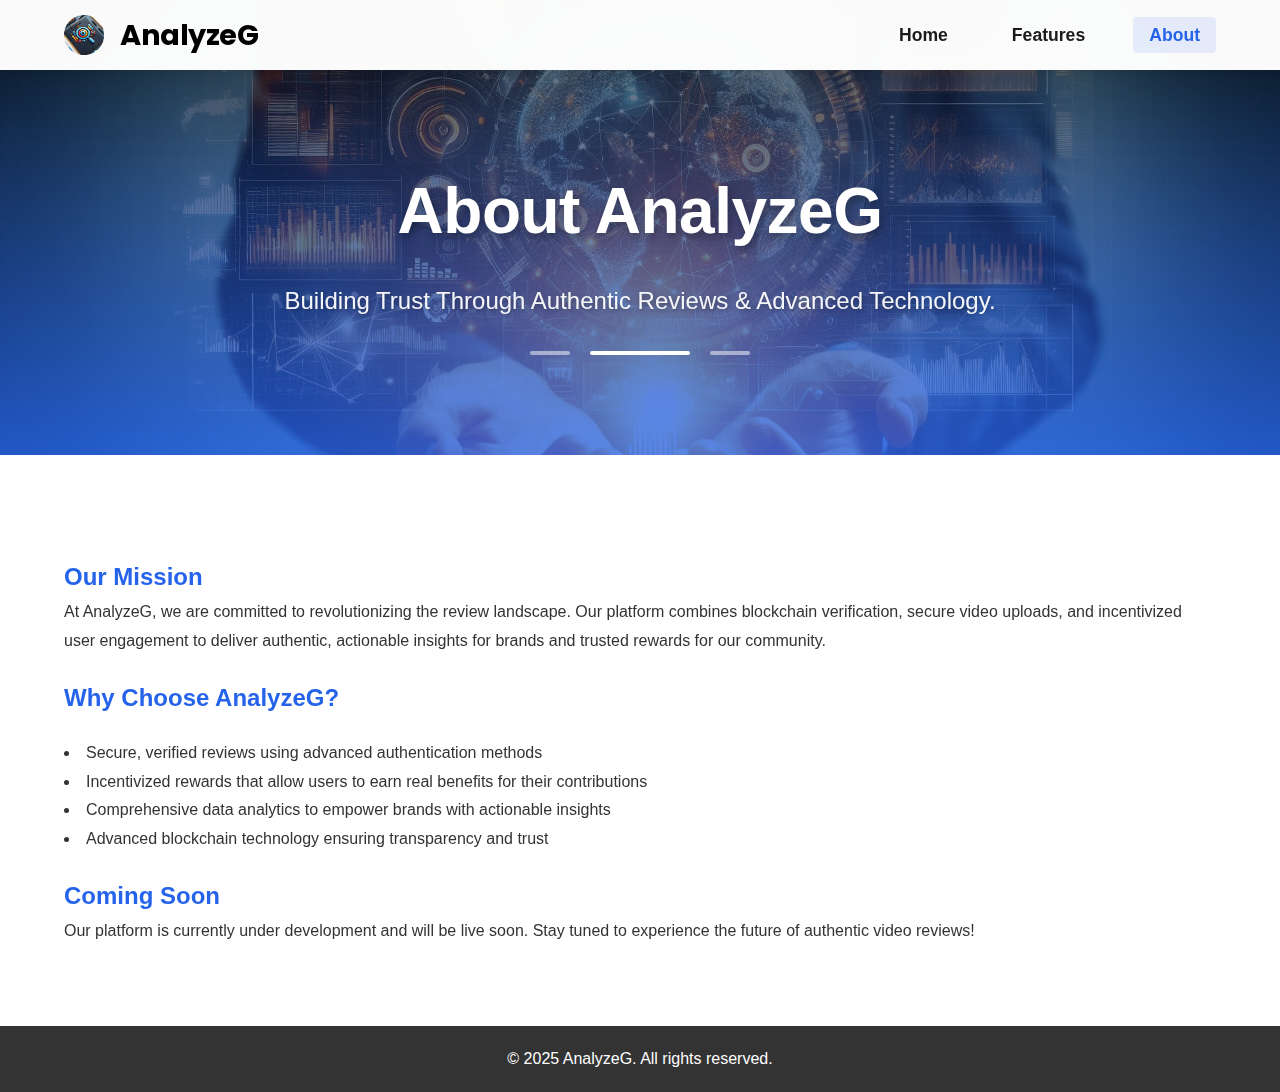
==== about.html @ a164f0d7 "Initial commit" ====
<!DOCTYPE html>
<html lang="en">
<head>
  <meta charset="UTF-8">
  <meta name="viewport" content="width=device-width, initial-scale=1">
  <meta http-equiv="Content-Security-Policy" content="upgrade-insecure-requests">
  <title>About – AnalyzeG</title>
  <!-- SEO Meta Tags -->
  <meta name="description" content="Learn about AnalyzeG's mission to revolutionize video reviews with blockchain technology, user rewards, and data-driven insights.">
  <meta name="keywords" content="about AnalyzeG, blockchain review platform, video review company, authentic reviews">
  <link rel="preconnect" href="https://fonts.googleapis.com">
  <link rel="preconnect" href="https://fonts.gstatic.com" crossorigin>
  <link href="https://fonts.googleapis.com/css2?family=Poppins:wght@400;600;700&display=swap" rel="stylesheet">
  <link rel="stylesheet" href="css/styles.css">
  <link href="https://unpkg.com/aos@2.3.1/dist/aos.css" rel="stylesheet">
  <link rel="icon" href="assets/favicon.ico" type="image/x-icon">
</head>
<body>
  <!-- Navigation Bar -->
  <header class="navbar">
    <div class="container">
      <div class="logo-container">
        <a href="index.html" class="logo">
          <img src="assets/logo.png" alt="AnalyzeG Logo" width="40" height="40">
          <span class="logo-text">AnalyzeG</span>
        </a>
      </div>
      <button class="mobile-menu-btn" 
              aria-label="Toggle menu" 
              aria-expanded="false"
              aria-controls="main-nav">
        <span></span>
        <span></span>
        <span></span>
      </button>
      <nav id="main-nav" aria-label="Main navigation">
        <ul>
          <li><a href="index.html">Home</a></li>
          <li><a href="features.html">Features</a></li>
          <li><a href="about.html" class="active" aria-current="page">About</a></li>
        </ul>
      </nav>
    </div>
  </header>

  <!-- About Page Header with Background Image -->
  <section class="page-header about-header" data-aos="fade-in">
    <div class="bg-overlay"></div>
    <div class="light-rays"></div>
    <div class="container">
      <h1 data-aos="zoom-in" data-aos-delay="200">About AnalyzeG</h1>
      <p data-aos="fade-up" data-aos-delay="400">Building Trust Through Authentic Reviews & Advanced Technology.</p>
      <div class="header-accent"></div>
    </div>
  </section>

  <!-- About Content -->
  <section class="about-content">
    <div class="container" data-aos="fade-up">
      <article>
        <h2>Our Mission</h2>
        <p>At AnalyzeG, we are committed to revolutionizing the review landscape. Our platform combines blockchain verification, secure video uploads, and incentivized user engagement to deliver authentic, actionable insights for brands and trusted rewards for our community.</p>
      </article>
      
      <article>
        <h2>Why Choose AnalyzeG?</h2>
        <ul role="list">
          <li>Secure, verified reviews using advanced authentication methods</li>
          <li>Incentivized rewards that allow users to earn real benefits for their contributions</li>
          <li>Comprehensive data analytics to empower brands with actionable insights</li>
          <li>Advanced blockchain technology ensuring transparency and trust</li>
        </ul>
      </article>

      <article>
        <h2>Coming Soon</h2>
        <p>Our platform is currently under development and will be live soon. Stay tuned to experience the future of authentic video reviews!</p>
      </article>
    </div>
  </section>

  <!-- Footer -->
  <footer class="footer">
    <div class="container">
      <p>&copy; 2025 AnalyzeG. All rights reserved.</p>
    </div>
  </footer>

  <!-- Scripts -->
  <script src="https://unpkg.com/aos@2.3.1/dist/aos.js"></script>
  <script src="js/scripts.js"></script>
  <script>
    AOS.init({
      duration: 800,
      easing: 'ease-in-out',
      once: true
    });
  </script>
</body>
</html>
---- css/styles.css ----
/* Reset and Base Styles */
* {
  margin: 0;
  padding: 0;
  box-sizing: border-box;
}

body {
  font-family: 'Helvetica Neue', Arial, sans-serif;
  line-height: 1.6;
  color: #333;
  background: #fff;
}

.container {
  width: 90%;
  max-width: 1200px;
  margin: 0 auto;
  position: relative;
}

/* Navigation Bar */
.navbar {
  background: rgba(255, 255, 255, 0.98);
  padding: 15px 0;
  position: fixed;
  width: 100%;
  top: 0;
  left: 0;
  z-index: 1000;
  box-shadow: 0 2px 10px rgba(0, 0, 0, 0.1);
  backdrop-filter: blur(10px);
}

.navbar .container {
  display: flex;
  justify-content: space-between;
  align-items: center;
}

.logo-container {
  display: flex;
  align-items: center;
}

.logo {
  display: inline-flex;
  align-items: center;
  text-decoration: none;
  padding: 4px 0;
}

.logo img {
  width: 40px;
  height: 40px;
  display: block;
  object-fit: contain;
}

.logo-text {
  font-family: 'Poppins', sans-serif;
  font-size: 1.8rem;
  font-weight: 700;
  color: #000;
  margin-left: 8px;
  line-height: 1;
}

.navbar nav {
  display: flex;
  align-items: center;
}

.navbar nav ul {
  list-style: none;
  display: flex;
  gap: 2rem;
}

.navbar nav ul li a {
  text-decoration: none;
  color: #1a1a1a;
  font-weight: 600;
  font-size: 1.1rem;
  transition: all 0.3s ease;
  padding: 0.5rem 1rem;
  border-radius: 4px;
}

.navbar nav ul li a:hover,
.navbar nav ul li a.active {
  color: #2563EB;
  background: rgba(37, 99, 235, 0.1);
}

.mobile-menu-btn {
  display: none;
  flex-direction: column;
  justify-content: space-between;
  width: 30px;
  height: 21px;
  background: transparent;
  border: none;
  cursor: pointer;
  padding: 0;
  z-index: 10;
}

.mobile-menu-btn span {
  width: 100%;
  height: 3px;
  background: #2563EB;
  border-radius: 3px;
  transition: transform 0.3s ease-in-out,
              opacity 0.2s ease-in-out,
              background-color 0.3s ease;
}

.mobile-menu-btn.active span:first-child {
  transform: rotate(45deg) translate(2px, -4px);
}

.mobile-menu-btn.active span:nth-child(2) {
  opacity: 0;
}

.mobile-menu-btn.active span:last-child {
  transform: rotate(-45deg) translate(2px, 4px);
}

/* Enhanced Logo and Navigation */
.logo-container {
  display: flex;
  align-items: center;
  height: 40px;
}

.logo {
  display: flex;
  align-items: center;
  gap: 8px;
  text-decoration: none;
  transition: transform 0.3s ease;
  line-height: 1;
}

.logo:hover {
  transform: translateY(-2px);
}

.logo img {
  height: 40px;
  width: 40px;
  display: block;
}

.logo-text {
  font-family: 'Poppins', sans-serif;
  font-size: 1.8rem;
  font-weight: 700;
  color: #000;
  letter-spacing: -0.5px;
  line-height: 40px;
  display: flex;
  align-items: center;
}

/* Mobile Menu Button */
.mobile-menu-btn {
  display: none;
  flex-direction: column;
  justify-content: space-between;
  width: 30px;
  height: 21px;
  background: transparent;
  border: none;
  cursor: pointer;
  padding: 0;
  z-index: 1001;
  position: relative;
}

.mobile-menu-btn span {
  width: 100%;
  height: 3px;
  background: #2563EB;
  border-radius: 3px;
  transition: all 0.3s ease;
  transform-origin: left;
}

.mobile-menu-btn.active span:first-child {
  transform: rotate(45deg);
}

.mobile-menu-btn.active span:nth-child(2) {
  opacity: 0;
}

.mobile-menu-btn.active span:last-child {
  transform: rotate(-45deg);
}

/* Hero Section */
.hero {
  position: relative;
  background: url('../assets/hero-bg.jpg') no-repeat center center/cover;
  color: #fff;
  padding: 180px 0 120px;
  margin-top: 0;
  text-align: center;
}

.hero-overlay {
  position: absolute;
  top: 0;
  left: 0;
  width: 100%;
  height: 100%;
  background: linear-gradient(rgba(0, 0, 0, 0.5), rgba(0, 0, 0, 0.7));
}

.hero-content {
  position: relative;
  z-index: 1;
}

.hero-title {
  font-size: 3.5em;
  margin-bottom: 20px;
  font-weight: bold;
  text-shadow: 2px 2px 4px rgba(0, 0, 0, 0.3);
}

.hero-tagline {
  font-size: 1.4em;
  transition: all 0.3s ease;
}

.feature-item:hover {
  transform: translateY(-5px);
  box-shadow: 0 8px 25px rgba(0, 0, 0, 0.12);
}

.feature-item img {
  width: 80px;
  height: 80px;
  object-fit: contain;
  margin-bottom: 1.5rem;
  filter: none;
  transition: transform 0.3s ease;
}

@media (max-width: 768px) {
  .feature-item img {
    width: 140px;
    height: 140px;
  }
}

.feature-item h3 {
  font-size: 1.5rem;
  margin-bottom: 1rem;
  color: #1a1a1a;
}

.feature-item p {
  color: #4b5563;
  line-height: 1.7;
}

/* Call to Action Section */
.cta {
  position: relative;
  background: linear-gradient(rgba(37, 99, 235, 0.9), rgba(29, 78, 216, 0.9)), url('../assets/cta-bg.jpg') no-repeat center center/cover;
  color: #fff;
  padding: 80px 0;
  text-align: center;
}

.cta::before {
  content: '';
  position: absolute;
  top: 0;
  left: 0;
  width: 100%;
  height: 100%;
  background: rgba(37, 99, 235, 0.7);
}

.cta .container {
  position: relative;
  z-index: 1;
}

.cta h2 {
  font-size: 2.5em;
  margin-bottom: 1.5rem;
  text-shadow: 1px 1px 2px rgba(0, 0, 0, 0.2);
}

.newsletter-form {
  margin-top: 20px;
}

.newsletter-form input[type="email"] {
  padding: 10px;
  width: 250px;
  border: none;
  border-radius: 5px;
}

.btn-secondary {
  padding: 10px 20px;
  background: #2563EB;
  color: #fff;
  border: none;
  border-radius: 5px;
  margin-left: 10px;
  cursor: pointer;
  transition: background 0.3s;
}

.btn-secondary:hover {
  background: #1e50b3;
}

/* Enhanced Page Headers */
.page-header {
  background: linear-gradient(135deg, #1E40AF, #3B82F6);
  padding: 160px 0 100px;
  text-align: center;
  position: relative;
  overflow: hidden;
}

.bg-pattern {
  position: absolute;
  top: 0;
  left: 0;
  right: 0;
  bottom: 0;
  background-image: linear-gradient(30deg, rgba(255,255,255,0.1) 12%, transparent 12.5%, transparent 87%, rgba(255,255,255,0.1) 87.5%, rgba(255,255,255,0.1)),
    linear-gradient(150deg, rgba(255,255,255,0.1) 12%, transparent 12.5%, transparent 87%, rgba(255,255,255,0.1) 87.5%, rgba(255,255,255,0.1)),
    linear-gradient(30deg, rgba(255,255,255,0.1) 12%, transparent 12.5%, transparent 87%, rgba(255,255,255,0.1) 87.5%, rgba(255,255,255,0.1)),
    linear-gradient(150deg, rgba(255,255,255,0.1) 12%, transparent 12.5%, transparent 87%, rgba(255,255,255,0.1) 87.5%, rgba(255,255,255,0.1));
  background-size: 80px 140px;
  background-position: 0 0, 0 0, 40px 70px, 40px 70px;
  z-index: 1;
  animation: bgPattern 60s linear infinite;
}

.page-header .container {
  position: relative;
  z-index: 3;
}

.page-header h1 {
  font-size: 4em;
  color: #ffffff;
  margin-bottom: 1rem;
  text-shadow: 2px 2px 0 rgba(0,0,0,0.1),
               4px 4px 0 rgba(0,0,0,0.1);
  font-weight: 800;
  letter-spacing: -0.5px;
  position: relative;
  display: inline-block;
}

.page-header p {
  font-size: 1.6em;
  color: rgba(255, 255, 255, 0.95);
  max-width: 800px;
  margin: 0 auto;
  text-shadow: 1px 1px 2px rgba(0, 0, 0, 0.2);
  line-height: 1.6;
  font-weight: 500;
}

.header-accent {
  width: 100px;
  height: 4px;
  background: #ffffff;
  margin: 30px auto 0;
  position: relative;
  border-radius: 2px;
}

.header-accent::before,
.header-accent::after {
  content: '';
  position: absolute;
  width: 40px;
  height: 4px;
  background: rgba(255, 255, 255, 0.5);
  border-radius: 2px;
}

.header-accent::before {
  left: -60px;
}

.header-accent::after {
  right: -60px;
}

/* About Header Specific Styles */
.about-header {
  background: linear-gradient(rgba(0, 0, 0, 0.4), rgba(30, 64, 175, 0.9)), url('../assets/about-bg.jpg') no-repeat center center/cover;
  position: relative;
}

.light-rays {
  position: absolute;
  top: 0;
  left: 0;
  right: 0;
  bottom: 0;
  background: radial-gradient(circle at 50% 50%, rgba(255,255,255,0.1) 0%, transparent 60%);
  z-index: 2;
  animation: pulse 4s ease-in-out infinite;
}

.about-header .container {
  z-index: 3;
}

.about-header h1 {
  text-shadow: 2px 2px 0 rgba(0,0,0,0.2),
               4px 4px 0 rgba(0,0,0,0.2);
  animation: slideInDown 1s ease-out;
}

.about-header p {
  animation: slideInUp 1s ease-out;
  font-weight: 500;
}

/* Features List - Enhanced */
.features-list {
  padding: 80px 0;
  background: linear-gradient(to bottom right, #f8fafc, #e2e8f0);
}

.features-list .feature {
  background: #ffffff;
  padding: 2.5rem;
  margin-bottom: 2rem;
  border-radius: 16px;
  box-shadow: 0 8px 30px rgba(0, 0, 0, 0.08);
  border-left: 5px solid #2563EB;
  transition: all 0.3s ease;
}

.features-list .feature:hover {
  transform: translateX(5px) translateY(-2px);
  box-shadow: 0 12px 40px rgba(37, 99, 235, 0.12);
}

/* Enhanced Feature Animations */
.feature {
  position: relative;
  overflow: hidden;
  transition: all 0.5s cubic-bezier(0.4, 0, 0.2, 1);
  cursor: pointer;
}

.feature::before {
  content: '';
  position: absolute;
  top: 0;
  left: 0;
  width: 100%;
  height: 100%;
  background: linear-gradient(
    45deg,
    transparent,
    rgba(37, 99, 235, 0.03),
    transparent
  );
  transform: translateX(-100%);
  transition: transform 0.6s ease;
}

.feature:hover::before {
  transform: translateX(100%);
}

.feature h2 {
  position: relative;
  transition: transform 0.3s ease, color 0.3s ease;
}

.feature:hover h2 {
  color: #2563EB;
}

/* Add Ripple Effect */
.ripple {
  position: absolute;
  border-radius: 50%;
  transform: scale(0);
  animation: ripple 0.6s linear;
  background-color: rgba(37, 99, 235, 0.2);
}

@keyframes ripple {
  to {
    transform: scale(4);
    opacity: 0;
  }
}

/* About Page Header - Enhanced */
.about-header {
  background: url('../assets/about-bg.jpg') no-repeat center center/cover;
  position: relative;
  padding: 160px 0 100px;
  color: #fff;
  text-align: center;
}

.about-header::before {
  content: '';
  position: absolute;
  top: 0;
  left: 0;
  width: 100%;
  height: 100%;
  background: linear-gradient(rgba(0, 0, 0, 0.6), rgba(37, 99, 235, 0.8));
}

.about-header .container {
  position: relative;
  z-index: 2;
}

.about-header h1 {
  font-size: 4em;
  margin-bottom: 20px;
  font-weight: bold;
  text-shadow: 2px 4px 8px rgba(0, 0, 0, 0.3);
  letter-spacing: -0.5px;
  color: #ffffff;
  animation: fadeInDown 1s ease-out;
}

.about-header p {
  font-size: 1.5em;
  line-height: 1.6;
  max-width: 800px;
  margin: 0 auto;
  color: rgba(255, 255, 255, 0.95);
  text-shadow: 1px 2px 4px rgba(0, 0, 0, 0.3);
  animation: fadeInUp 1s ease-out;
}

/* About Content */
.about-content {
  padding: 80px 0;
  line-height: 1.8;
}

.about-content h2 {
  margin-top: 20px;
  color: #2563EB;
}

.about-content ul {
  list-style: disc inside;
  margin: 20px 0;
}

/* Footer */
.footer {
  background: #333;
  color: #fff;
  text-align: center;
  padding: 20px 0;
}

/* SEO Optimizations */
h1, h2, h3, h4, h5, h6 {
  margin-top: 0;
}

img {
  max-width: 100%;
  height: auto;
}

/* Animations */
@keyframes fadeInDown {
  from {
    opacity: 0;
    transform: translateY(-20px);
  }
  to {
    opacity: 1;
    transform: translateY(0);
  }
}

@keyframes fadeInUp {
  from {
    opacity: 0;
    transform: translateY(20px);
  }
  to {
    opacity: 1;
    transform: translateY(0);
  }
}

@keyframes pulse {
  0% { opacity: 0.6; }
  50% { opacity: 1; }
  100% { opacity: 0.6; }
}

@keyframes bgPattern {
  0% { background-position: 0 0, 0 0, 40px 70px, 40px 70px; }
  100% { background-position: 1000px 0, 1000px 0, 1040px 70px, 1040px 70px; }
}

@keyframes slideInDown {
  from {
    opacity: 0;
    transform: translateY(-30px);
  }
  to {
    opacity: 1;
    transform: translateY(0);
  }
}

@keyframes slideInUp {
  from {
    opacity: 0;
    transform: translateY(30px);
  }
  to {
    opacity: 1;
    transform: translateY(0);
  }
}

/* Responsive Design Improvements */
@media (max-width: 768px) {
  .navbar {
    padding: 1rem 0;
  }
  
  .navbar .container {
    flex-direction: column;
    gap: 1rem;
  }
  
  .navbar nav ul {
    flex-direction: column;
    align-items: center;
    gap: 1rem;
  }
  
  .hero-title {
    font-size: 2.5em;
  }
  
  .feature-grid {
    grid-template-columns: 1fr;
  }
  
  .page-header {
    padding: 120px 0 60px;
  }
  
  .page-header h1,
  .about-header h1 {
    font-size: 2.8em;
  }
  
  .page-header p,
  .about-header p {
    font-size: 1.2em;
    padding: 0 20px;
  }
  
  .features-list .feature {
    padding: 1.5rem;
  }

  .mobile-menu-btn {
    display: flex;
  }

  nav {
    position: fixed;
    top: 0;
    right: -100%;
    width: 80%;
    height: 100vh;
    background: rgba(255, 255, 255, 0.98);
    backdrop-filter: blur(10px);
    padding: 80px 2rem 2rem;
    transition: transform 0.3s cubic-bezier(0.4, 0, 0.2, 1),
                opacity 0.3s ease-in-out,
                visibility 0.3s ease-in-out;
    z-index: 1000;
    box-shadow: -5px 0 25px rgba(0, 0, 0, 0.1);
  }

  nav.active {
    right: 0;
  }

  nav ul {
    flex-direction: column;
    gap: 2rem;
  }

  nav ul li {
    opacity: 0;
    transform: translateX(50px);
    transition: transform 0.3s cubic-bezier(0.4, 0, 0.2, 1),
                opacity 0.3s ease-in-out;
    transition-delay: calc(0.1s * var(--i));
  }

  nav.active ul li {
    opacity: 1;
    transform: translateX(0);
  }

  .menu-open {
    overflow: hidden;
  }

  .logo-text {
    font-size: 1.5rem;
  }
}

/* Add animation delays for nav items */
nav ul li {
  --i: 0;
}

nav ul li:nth-child(1) { --i: 1; }
nav ul li:nth-child(2) { --i: 2; }
nav ul li:nth-child(3) { --i: 3; }

/* Features Preview Section */
.features-preview {
  padding: 100px 0;
  background: linear-gradient(to bottom, #f8fafc, #fff);
  text-align: center;
}

.features-preview h2 {
  font-size: 2.8em;
  margin-bottom: 50px;
  color: #1a1a1a;
  position: relative;
  display: inline-block;
}

.features-preview h2::after {
  content: '';
  position: absolute;
  bottom: -10px;
  left: 50%;
  transform: translateX(-50%);
  width: 60%;
  height: 3px;
  background: linear-gradient(90deg, transparent, #2563EB, transparent);
}

.feature-grid {
  display: grid;
  grid-template-columns: repeat(3, 1fr);
  gap: 2.5rem;
  padding: 0 20px;
  max-width: 1200px;
  margin: 0 auto;
}

.feature-item {
  background: #fff;
  padding: 2.5rem 2rem;
  border-radius: 16px;
  box-shadow: 0 4px 20px rgba(0, 0, 0, 0.08);
  transition: all 0.3s cubic-bezier(0.4, 0, 0.2, 1);
  height: 100%;
  display: flex;
  flex-direction: column;
  align-items: center;
  position: relative;
  overflow: hidden;
}

.feature-item::before {
  content: '';
  position: absolute;
  top: 0;
  left: 0;
  right: 0;
  height: 4px;
  background: linear-gradient(90deg, #2563EB, #1E40AF);
  transform: scaleX(0);
  transition: transform 0.3s ease;
  transform-origin: left;
}

.feature-item:hover::before {
  transform: scaleX(1);
}

.feature-item img {
  width: 80px;
  height: 80px;
  margin-bottom: 1.5rem;
  filter: none;
  object-fit: contain;
  transition: transform 0.3s ease;
}

.feature-item:hover img {
  transform: scale(1.1);
}

.feature-item h3 {
  font-size: 1.5rem;
  margin-bottom: 1rem;
  color: #1a1a1a;
  transition: color 0.3s ease;
}

.feature-item:hover h3 {
  color: #2563EB;
}

.feature-item p {
  color: #4b5563;
  line-height: 1.7;
  margin: 0;
}

/* Mobile specific styles */
@media (max-width: 1024px) {
  .feature-grid {
    grid-template-columns: repeat(2, 1fr);
    gap: 2rem;
  }
}

@media (max-width: 768px) {
  .feature-grid {
    grid-template-columns: 1fr;
    gap: 1.5rem;
  }

  .feature-item {
    padding: 2rem 1.5rem;
  }

  .feature-item img {
    width: 140px;
    height: 140px;
  }
}
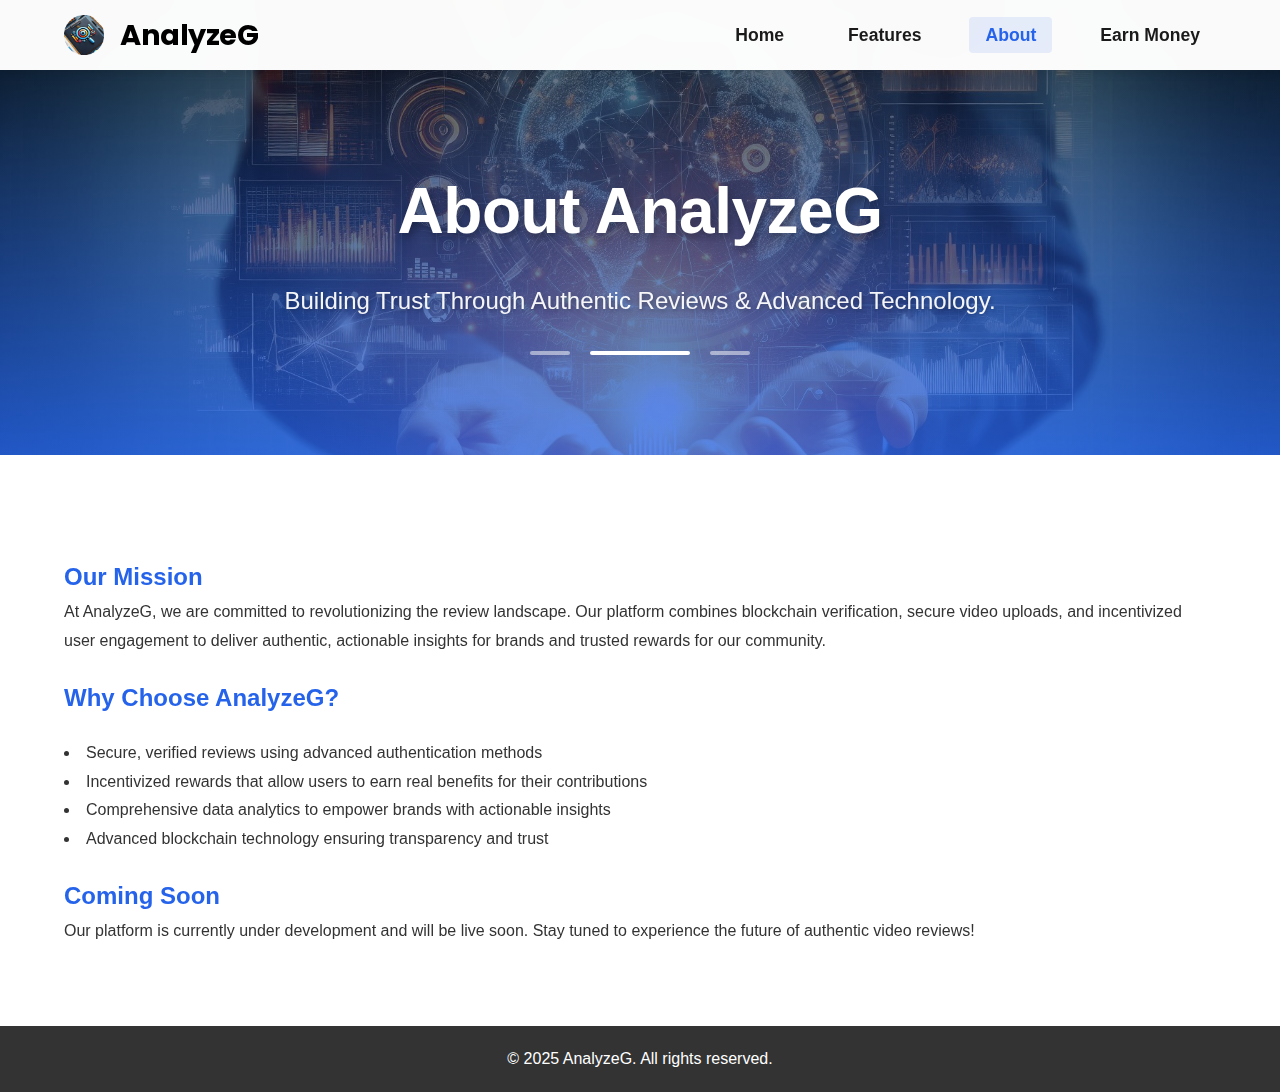
==== commit d8f79268: "Resolved merge conflicts and updated Content Security Policy for mobile compatibility" ====
--- a/about.html
+++ b/about.html
@@ -3,7 +3,7 @@
 <head>
   <meta charset="UTF-8">
   <meta name="viewport" content="width=device-width, initial-scale=1">
-  <meta http-equiv="Content-Security-Policy" content="upgrade-insecure-requests">
+  <meta http-equiv="Content-Security-Policy" content="default-src 'self' https: data: 'unsafe-inline' 'unsafe-eval'; upgrade-insecure-requests;">
   <title>About – AnalyzeG</title>
   <!-- SEO Meta Tags -->
   <meta name="description" content="Learn about AnalyzeG's mission to revolutionize video reviews with blockchain technology, user rewards, and data-driven insights.">
@@ -38,6 +38,7 @@
           <li><a href="index.html">Home</a></li>
           <li><a href="features.html">Features</a></li>
           <li><a href="about.html" class="active" aria-current="page">About</a></li>
+          <li><a href="earn-money-reviews.html">Earn Money</a></li>
         </ul>
       </nav>
     </div>
@@ -96,5 +97,23 @@
       once: true
     });
   </script>
+  
+  <!-- Schema Markup for SEO -->
+  <script type="application/ld+json">
+  {
+    "@context": "https://schema.org",
+    "@type": "Organization",
+    "name": "AnalyzeG",
+    "url": "https://analyzeg.com",
+    "logo": "https://analyzeg.com/assets/logo.png",
+    "description": "AnalyzeG is revolutionizing video reviews with blockchain technology, user rewards, and data-driven insights.",
+    "foundingDate": "2025",
+    "serviceType": [
+      "Blockchain Review Platform",
+      "Authenticated Video Reviews",
+      "Review Rewards Program"
+    ]
+  }
+  </script>
 </body>
 </html>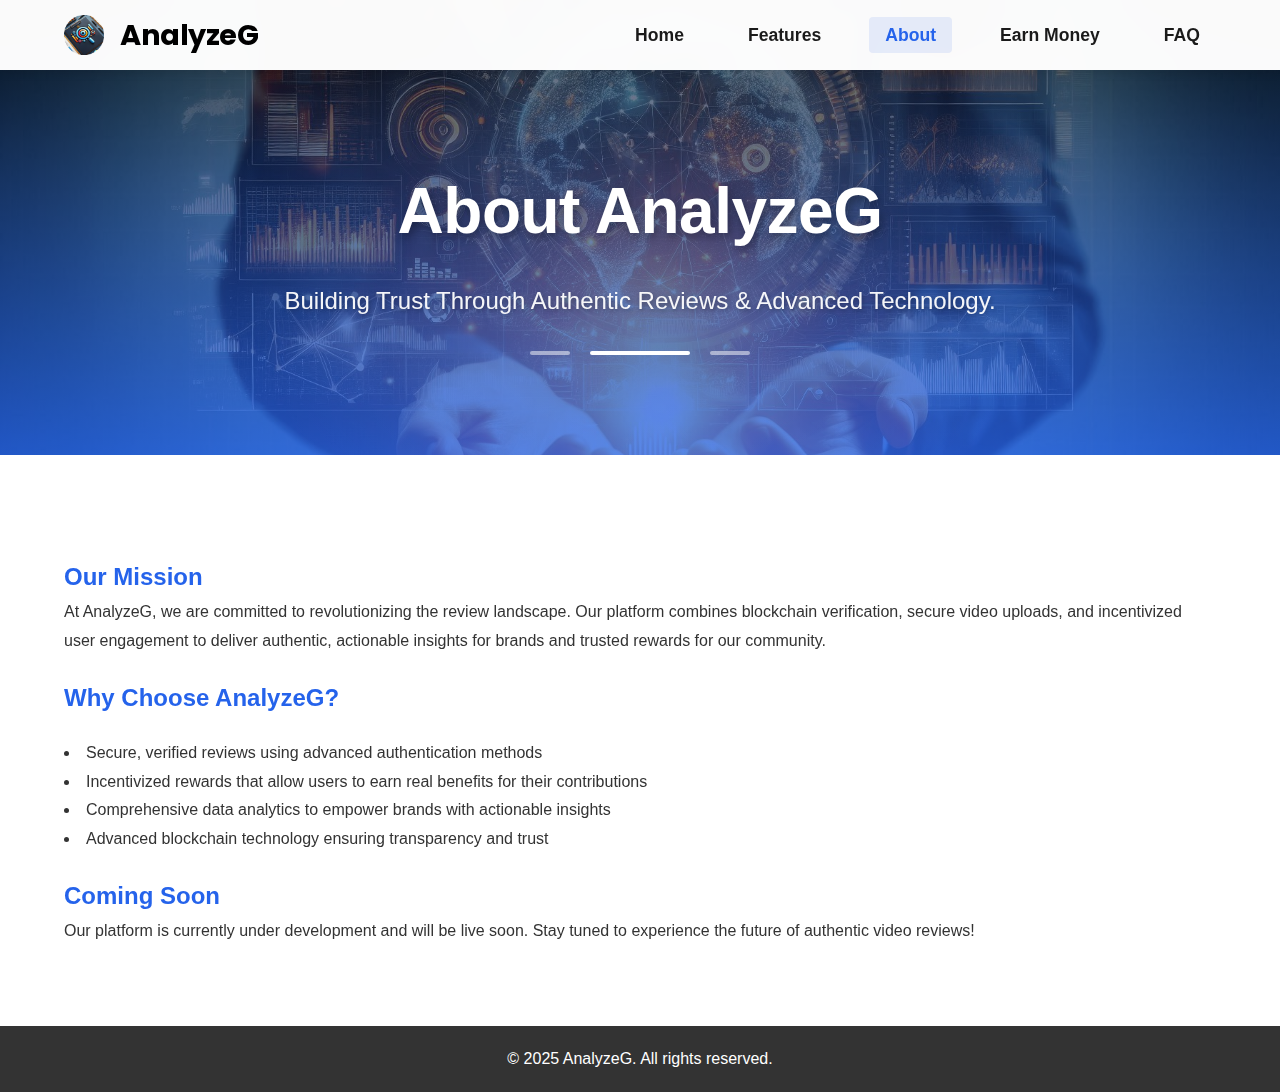
==== commit d7bdde00: "Updated domain references to analyzeg.shop and fixed Content Security Policy issues" ====
--- a/about.html
+++ b/about.html
@@ -3,7 +3,7 @@
 <head>
   <meta charset="UTF-8">
   <meta name="viewport" content="width=device-width, initial-scale=1">
-  <meta http-equiv="Content-Security-Policy" content="default-src 'self' https: data: 'unsafe-inline' 'unsafe-eval'; upgrade-insecure-requests;">
+  <meta http-equiv="Content-Security-Policy" content="default-src 'self' https: data: 'unsafe-inline'; script-src 'self' https: 'unsafe-inline' 'unsafe-eval'; upgrade-insecure-requests;">
   <title>About – AnalyzeG</title>
   <!-- SEO Meta Tags -->
   <meta name="description" content="Learn about AnalyzeG's mission to revolutionize video reviews with blockchain technology, user rewards, and data-driven insights.">
@@ -39,6 +39,7 @@
           <li><a href="features.html">Features</a></li>
           <li><a href="about.html" class="active" aria-current="page">About</a></li>
           <li><a href="earn-money-reviews.html">Earn Money</a></li>
+          <li><a href="analyzeg-faq.html">FAQ</a></li>
         </ul>
       </nav>
     </div>
@@ -104,8 +105,8 @@
     "@context": "https://schema.org",
     "@type": "Organization",
     "name": "AnalyzeG",
-    "url": "https://analyzeg.com",
-    "logo": "https://analyzeg.com/assets/logo.png",
+    "url": "https://analyzeg.shop",
+    "logo": "https://analyzeg.shop/assets/logo.png",
     "description": "AnalyzeG is revolutionizing video reviews with blockchain technology, user rewards, and data-driven insights.",
     "foundingDate": "2025",
     "serviceType": [
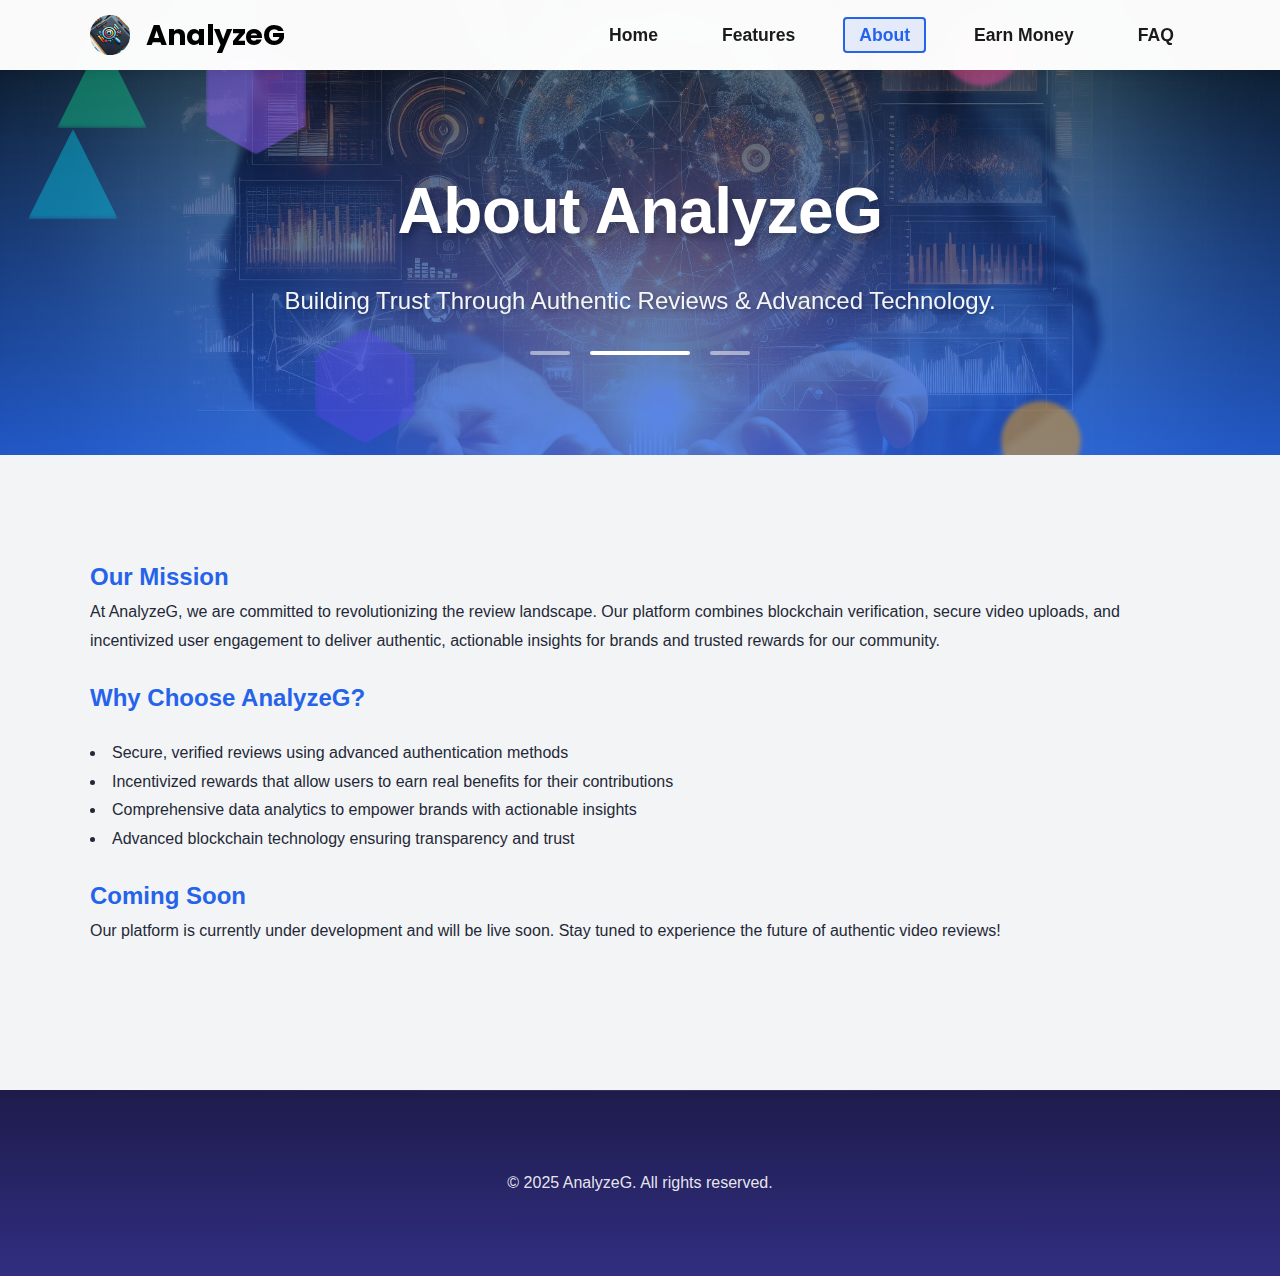
==== commit 3e8a6e01: "Update index.html with improved UI and functionality" ====
--- a/about.html
+++ b/about.html
@@ -5,41 +5,74 @@
   <meta name="viewport" content="width=device-width, initial-scale=1">
   <meta http-equiv="Content-Security-Policy" content="default-src 'self' https: data: 'unsafe-inline'; script-src 'self' https: 'unsafe-inline' 'unsafe-eval'; upgrade-insecure-requests;">
   <title>About – AnalyzeG</title>
+  
   <!-- SEO Meta Tags -->
   <meta name="description" content="Learn about AnalyzeG's mission to revolutionize video reviews with blockchain technology, user rewards, and data-driven insights.">
   <meta name="keywords" content="about AnalyzeG, blockchain review platform, video review company, authentic reviews">
+  
+  <!-- Open Graph Meta Tags -->
+  <meta property="og:title" content="About AnalyzeG - Building Trust Through Authentic Reviews">
+  <meta property="og:description" content="Learn about AnalyzeG's mission to revolutionize video reviews with blockchain technology, user rewards, and data-driven insights.">
+  <meta property="og:image" content="https://analyzeg.shop/assets/optimized/about-bg.jpg">
+  <meta property="og:url" content="https://analyzeg.shop/about.html">
+  <meta property="og:type" content="website">
+  <meta property="og:site_name" content="AnalyzeG">
+  
+  <!-- Twitter Card Meta Tags -->
+  <meta name="twitter:card" content="summary_large_image">
+  <meta name="twitter:title" content="About AnalyzeG - Building Trust Through Authentic Reviews">
+  <meta name="twitter:description" content="Learn about AnalyzeG's mission to revolutionize video reviews with blockchain technology, user rewards, and data-driven insights.">
+  <meta name="twitter:image" content="https://analyzeg.shop/assets/optimized/about-bg.jpg">
+  
+  <!-- Canonical URL -->
+  <link rel="canonical" href="https://analyzeg.shop/about.html">
+  
+  <!-- Preconnect to External Resources -->
   <link rel="preconnect" href="https://fonts.googleapis.com">
   <link rel="preconnect" href="https://fonts.gstatic.com" crossorigin>
+  
+  <!-- Stylesheets -->
   <link href="https://fonts.googleapis.com/css2?family=Poppins:wght@400;600;700&display=swap" rel="stylesheet">
   <link rel="stylesheet" href="css/styles.css">
   <link href="https://unpkg.com/aos@2.3.1/dist/aos.css" rel="stylesheet">
-  <link rel="icon" href="assets/favicon.ico" type="image/x-icon">
+  
+  <!-- Favicon -->
+  <link rel="icon" href="assets/optimized/favicon.ico" type="image/x-icon">
+  <link rel="apple-touch-icon" href="assets/optimized/logo.png">
+  
+  <!-- Preload Critical Resources -->
+  <link rel="preload" href="assets/optimized/about-bg.jpg" as="image">
+  <link rel="preload" href="assets/optimized/logo.png" as="image">
 </head>
 <body>
   <!-- Navigation Bar -->
-  <header class="navbar">
+  <header class="navbar" role="banner">
     <div class="container">
       <div class="logo-container">
         <a href="index.html" class="logo">
-          <img src="assets/logo.png" alt="AnalyzeG Logo" width="40" height="40">
+          <img src="assets/optimized/logo.png" alt="AnalyzeG Logo" width="40" height="40">
           <span class="logo-text">AnalyzeG</span>
         </a>
       </div>
       <button class="mobile-menu-btn" 
-              aria-label="Toggle menu" 
+              aria-label="Toggle navigation menu" 
               aria-expanded="false"
-              aria-controls="main-nav">
+              aria-controls="main-nav"
+              aria-haspopup="true">
         <span></span>
         <span></span>
         <span></span>
       </button>
-      <nav id="main-nav" aria-label="Main navigation">
-        <ul>
-          <li><a href="index.html">Home</a></li>
-          <li><a href="features.html">Features</a></li>
-          <li><a href="about.html" class="active" aria-current="page">About</a></li>
-          <li><a href="earn-money-reviews.html">Earn Money</a></li>
-          <li><a href="analyzeg-faq.html">FAQ</a></li>
+      <nav id="main-nav" 
+           aria-label="Main navigation"
+           role="navigation"
+           aria-hidden="true">
+        <ul role="menubar">
+          <li role="none"><a href="index.html" role="menuitem">Home</a></li>
+          <li role="none"><a href="features.html" role="menuitem">Features</a></li>
+          <li role="none"><a href="about.html" class="active" role="menuitem" aria-current="page">About</a></li>
+          <li role="none"><a href="earn-money-reviews.html" role="menuitem">Earn Money</a></li>
+          <li role="none"><a href="analyzeg-faq.html" role="menuitem">FAQ</a></li>
         </ul>
       </nav>
     </div>
@@ -49,6 +82,14 @@
   <section class="page-header about-header" data-aos="fade-in">
     <div class="bg-overlay"></div>
     <div class="light-rays"></div>
+    <div class="animated-objects">
+      <div class="bg-object hexagon" style="--moveX: 15vw; --moveY: -25vh; animation-delay: 0.2s; background: #4F46E5;"></div>
+      <div class="bg-object circle" style="--moveX: -20vw; --moveY: 20vh; animation-delay: 0.7s; background: #EC4899;"></div>
+      <div class="bg-object triangle" style="--moveX: 25vw; --moveY: 15vh; animation-delay: 1.2s; background: #06B6D4;"></div>
+      <div class="bg-object hexagon" style="--moveX: -10vw; --moveY: -15vh; animation-delay: 1.7s; background: #8B5CF6;"></div>
+      <div class="bg-object circle" style="--moveX: 20vw; --moveY: 10vh; animation-delay: 2.2s; background: #F59E0B;"></div>
+      <div class="bg-object triangle" style="--moveX: -25vw; --moveY: -20vh; animation-delay: 2.7s; background: #10B981;"></div>
+    </div>
     <div class="container">
       <h1 data-aos="zoom-in" data-aos-delay="200">About AnalyzeG</h1>
       <p data-aos="fade-up" data-aos-delay="400">Building Trust Through Authentic Reviews & Advanced Technology.</p>
@@ -91,13 +132,6 @@
   <!-- Scripts -->
   <script src="https://unpkg.com/aos@2.3.1/dist/aos.js"></script>
   <script src="js/scripts.js"></script>
-  <script>
-    AOS.init({
-      duration: 800,
-      easing: 'ease-in-out',
-      once: true
-    });
-  </script>
   
   <!-- Schema Markup for SEO -->
   <script type="application/ld+json">
--- a/css/styles.css
+++ b/css/styles.css
@@ -1,3 +1,28 @@
+:root {
+  --primary-color: #1D4ED8;
+  --primary-dark: #1E40AF;
+  --primary-light: #3B82F6;
+  --accent-color: #F59E0B;
+  --accent-dark: #D97706;
+  --text-color: #1F2937;
+  --text-light: #4B5563;
+  --background-color: #F3F4F6;
+  --white: #FFFFFF;
+  --success: #10B981;
+  --warning: #F59E0B;
+  --error: #EF4444;
+  --shadow-sm: 0 1px 2px rgba(0, 0, 0, 0.05);
+  --shadow-md: 0 4px 6px rgba(0, 0, 0, 0.1);
+  --shadow-lg: 0 10px 15px rgba(0, 0, 0, 0.1);
+  --radius-sm: 0.375rem;
+  --radius-md: 0.5rem;
+  --radius-lg: 1rem;
+  --transition: all 0.3s cubic-bezier(0.4, 0, 0.2, 1);
+  --data-transfer-duration: 4s;
+  --data-transfer-color: #2563EB;
+  --data-pulse-color: rgba(37, 99, 235, 0.2);
+}
+
 /* Reset and Base Styles */
 * {
   margin: 0;
@@ -8,15 +33,16 @@
 body {
   font-family: 'Helvetica Neue', Arial, sans-serif;
   line-height: 1.6;
-  color: #333;
-  background: #fff;
+  color: #1F2937;
+  background: #F3F4F6;
 }
 
 .container {
   width: 90%;
-  max-width: 1200px;
+  max-width: 1140px;
   margin: 0 auto;
   position: relative;
+  padding: 0 20px;
 }
 
 /* Navigation Bar */
@@ -85,12 +111,22 @@
   transition: all 0.3s ease;
   padding: 0.5rem 1rem;
   border-radius: 4px;
+  position: relative;
+  outline: none;
 }
 
 .navbar nav ul li a:hover,
+.navbar nav ul li a:focus,
 .navbar nav ul li a.active {
   color: #2563EB;
   background: rgba(37, 99, 235, 0.1);
+  outline: 2px solid #2563EB;
+  outline-offset: -2px;
+}
+
+.navbar nav ul li a:focus-visible {
+  outline: 2px solid #2563EB;
+  outline-offset: 2px;
 }
 
 .mobile-menu-btn {
@@ -201,12 +237,89 @@
   transform: rotate(-45deg);
 }
 
-/* Hero Section */
+/* Improved Audience Toggle Styles */
+.audience-toggle-container {
+  display: flex;
+  justify-content: center;
+  align-items: center;
+  padding: 40px 0;
+  position: relative;
+  z-index: 100;
+  margin-bottom: 2rem;
+  margin-top: 40px;
+  background: transparent;
+}
+
+.audience-toggle {
+  display: flex;
+  background: rgba(255, 255, 255, 0.92);
+  border-radius: 30px;
+  padding: 6px;
+  position: relative;
+  box-shadow: 0 10px 20px rgba(0, 0, 0, 0.12);
+  backdrop-filter: blur(10px);
+  border: none;
+  min-width: 340px;
+  max-width: 460px;
+  width: 90%;
+  transition: all 0.3s ease-in-out;
+}
+
+.audience-toggle-option {
+  flex: 1;
+  padding: 12px 24px;
+  border-radius: 25px;
+  cursor: pointer;
+  font-weight: 600;
+  transition: all 0.3s cubic-bezier(0.4, 0, 0.2, 1);
+  position: relative;
+  z-index: 2;
+  color: #64748b;
+  text-align: center;
+  white-space: nowrap;
+  user-select: none;
+  text-transform: uppercase;
+  letter-spacing: 0.5px;
+  font-size: 14px;
+}
+
+.audience-toggle-option.active {
+  color: #1a1a1a;
+  font-weight: 700;
+}
+
+.audience-toggle-slider {
+  position: absolute;
+  top: 6px;
+  left: 6px;
+  background: #ffffff;
+  border-radius: 25px;
+  height: calc(100% - 12px);
+  transition: transform 0.4s cubic-bezier(0.34, 1.56, 0.64, 1), width 0.4s cubic-bezier(0.4, 0, 0.2, 1);
+  z-index: 1;
+  box-shadow: 0 6px 12px rgba(0, 0, 0, 0.08);
+}
+
+/* Dual content sections - Updated */
+.audience-section {
+  display: none;
+  opacity: 0;
+  transform: translateY(20px);
+  transition: all 0.5s ease;
+}
+
+.audience-section.active {
+  display: block;
+  opacity: 1;
+  transform: translateY(0);
+}
+
+/* Hero Section - Updated to use correct image format */
 .hero {
   position: relative;
-  background: url('../assets/hero-bg.jpg') no-repeat center center/cover;
+  background: url('../assets/optimized/hero-bg.jpg') center/cover no-repeat;
   color: #fff;
-  padding: 180px 0 120px;
+  padding: 200px 0 140px;
   margin-top: 0;
   text-align: center;
 }
@@ -217,7 +330,7 @@
   left: 0;
   width: 100%;
   height: 100%;
-  background: linear-gradient(rgba(0, 0, 0, 0.5), rgba(0, 0, 0, 0.7));
+  background: linear-gradient(rgba(0, 0, 0, 0.5), rgba(0, 0, 0, 0.6)); /* Less blue tint */
 }
 
 .hero-content {
@@ -226,14 +339,52 @@
 }
 
 .hero-title {
-  font-size: 3.5em;
+  font-size: 3.8rem;
   margin-bottom: 20px;
-  font-weight: bold;
+  font-weight: 800;
+  letter-spacing: -1px;
   text-shadow: 2px 2px 4px rgba(0, 0, 0, 0.3);
 }
 
 .hero-tagline {
   font-size: 1.4em;
+  transition: all 0.3s ease;
+  color: rgba(255, 255, 255, 0.95); /* Increased contrast */
+  text-shadow: 1px 1px 2px rgba(0, 0, 0, 0.3);
+}
+
+.hero-cta {
+  display: flex;
+  gap: 1.5rem;
+  align-items: center;
+  justify-content: center;
+  margin-top: 2.5rem;
+}
+
+.hero-cta .btn-primary,
+.hero-cta .btn-secondary {
+  min-width: 160px;
+  text-align: center;
+  padding: 1rem 2rem;
+}
+
+.hero-cta {
+  display: flex;
+  align-items: center;
+  gap: 1.5rem;
+  margin-top: 2rem;
+}
+
+.btn-primary,
+.btn-secondary {
+  display: inline-flex;
+  align-items: center;
+  justify-content: center;
+  min-width: 160px;
+  height: 48px;
+  padding: 0 1.5rem;
+  border-radius: 24px;
+  font-weight: 600;
   transition: all 0.3s ease;
 }
 
@@ -265,14 +416,21 @@
 }
 
 .feature-item p {
-  color: #4b5563;
+  color: #374151; /* Darker gray for better contrast */
   line-height: 1.7;
 }
 
-/* Call to Action Section */
+.feature-item:focus {
+  outline: 2px solid #2563EB;
+  outline-offset: 2px;
+  transform: translateY(-5px);
+  box-shadow: 0 8px 25px rgba(0, 0, 0, 0.12);
+}
+
+/* Call to Action Section - Updated image path */
 .cta {
   position: relative;
-  background: linear-gradient(rgba(37, 99, 235, 0.9), rgba(29, 78, 216, 0.9)), url('../assets/cta-bg.jpg') no-repeat center center/cover;
+  background: linear-gradient(rgba(37, 99, 235, 0.9), rgba(29, 78, 216, 0.9)), url('../assets/optimized/cta-bg.jpg') no-repeat center center/cover;
   color: #fff;
   padding: 80px 0;
   text-align: center;
@@ -334,15 +492,112 @@
   overflow: hidden;
 }
 
+/* New Header Animation Styles - Replace the current bg-gradient-animated */
+.bg-gradient-animated {
+  position: absolute;
+  top: 0; left: 0; right: 0; bottom: 0;
+  z-index: 1;  
+  background: linear-gradient(135deg, #6366f1, #3b82f6, #2dd4bf, #8b5cf6);
+  background-size: 400% 400%;
+  animation: gradientFlow 12s ease infinite;
+  opacity: 0.85;
+}
+
+@keyframes gradientFlow {
+  0% { background-position: 0% 50% }
+  50% { background-position: 100% 50% }
+  100% { background-position: 0% 50% }
+}
+
+/* Add animated particles */
+.particle-container {
+  position: absolute;
+  top: 0; left: 0; width: 100%; height: 100%;
+  overflow: hidden;
+  z-index: 2;
+}
+
+.particle {
+  position: absolute;
+  display: block;
+  pointer-events: none;
+  opacity: 0.6;
+  z-index: 2;
+  filter: blur(1px);
+}
+
+.particle:nth-child(1) {
+  width: 15px; height: 15px;
+  background: #fff;
+  top: 20%; left: 10%;
+  border-radius: 50%;
+  animation: float-up-right 15s ease-in-out infinite alternate;
+}
+
+.particle:nth-child(2) {
+  width: 20px; height: 20px;
+  background: #f0abfc;
+  top: 60%; left: 80%;
+  clip-path: polygon(50% 0%, 100% 50%, 50% 100%, 0% 50%);
+  animation: float-up-left 18s ease-in-out infinite alternate;
+}
+
+.particle:nth-child(3) {
+  width: 25px; height: 25px;
+  background: #fcd34d;
+  top: 30%; left: 50%;
+  clip-path: polygon(50% 0%, 100% 38%, 82% 100%, 18% 100%, 0% 38%);
+  animation: float-circle 25s linear infinite;
+}
+
+.particle:nth-child(4) {
+  width: 12px; height: 12px;
+  background: #a7f3d0;
+  top: 70%; left: 30%;
+  border-radius: 2px;
+  animation: float-up-right 20s ease-in-out infinite alternate-reverse;
+}
+
+.particle:nth-child(5) {
+  width: 18px; height: 18px;
+  background: #fde68a;
+  top: 40%; left: 70%;
+  clip-path: polygon(50% 0%, 100% 50%, 50% 100%, 0% 50%);
+  transform: rotate(45deg);
+  animation: float-up-left 22s ease-in-out infinite alternate-reverse;
+}
+
+@keyframes float-up-right {
+  0% { transform: translateY(30vh) translateX(-10vw) rotate(0deg); opacity: 0; }
+  20% { opacity: 0.6; }
+  80% { opacity: 0.6; }
+  100% { transform: translateY(-30vh) translateX(10vw) rotate(360deg); opacity: 0; }
+}
+
+@keyframes float-up-left {
+  0% { transform: translateY(20vh) translateX(10vw) rotate(0deg); opacity: 0; }
+  20% { opacity: 0.7; }
+  80% { opacity: 0.7; }
+  100% { transform: translateY(-20vh) translateX(-15vw) rotate(-360deg); opacity: 0; }
+}
+
+@keyframes float-circle {
+  0% { transform: translateY(0) translateX(0) rotate(0deg); }
+  25% { transform: translateY(-20vh) translateX(15vw) rotate(90deg); }
+  50% { transform: translateY(0) translateX(30vw) rotate(180deg); }
+  75% { transform: translateY(20vh) translateX(15vw) rotate(270deg); }
+  100% { transform: translateY(0) translateX(0) rotate(360deg); }
+}
+
+/* Keep transparent bg-pattern for subtle texture */
 .bg-pattern {
+  opacity: 0.2; /* Reduce opacity to make less dominant */
   position: absolute;
   top: 0;
   left: 0;
   right: 0;
   bottom: 0;
   background-image: linear-gradient(30deg, rgba(255,255,255,0.1) 12%, transparent 12.5%, transparent 87%, rgba(255,255,255,0.1) 87.5%, rgba(255,255,255,0.1)),
-    linear-gradient(150deg, rgba(255,255,255,0.1) 12%, transparent 12.5%, transparent 87%, rgba(255,255,255,0.1) 87.5%, rgba(255,255,255,0.1)),
-    linear-gradient(30deg, rgba(255,255,255,0.1) 12%, transparent 12.5%, transparent 87%, rgba(255,255,255,0.1) 87.5%, rgba(255,255,255,0.1)),
     linear-gradient(150deg, rgba(255,255,255,0.1) 12%, transparent 12.5%, transparent 87%, rgba(255,255,255,0.1) 87.5%, rgba(255,255,255,0.1));
   background-size: 80px 140px;
   background-position: 0 0, 0 0, 40px 70px, 40px 70px;
@@ -350,9 +605,10 @@
   animation: bgPattern 60s linear infinite;
 }
 
+/* Ensure header content stays above animations */
 .page-header .container {
   position: relative;
-  z-index: 3;
+  z-index: 5;
 }
 
 .page-header h1 {
@@ -404,9 +660,9 @@
   right: -60px;
 }
 
-/* About Header Specific Styles */
+/* About Header Specific Styles - Updated image path */
 .about-header {
-  background: linear-gradient(rgba(0, 0, 0, 0.4), rgba(30, 64, 175, 0.9)), url('../assets/about-bg.jpg') no-repeat center center/cover;
+  background: linear-gradient(rgba(0, 0, 0, 0.4), rgba(30, 64, 175, 0.9)), url('../assets/optimized/about-bg.jpg') no-repeat center center/cover;
   position: relative;
 }
 
@@ -573,10 +829,37 @@
 
 /* Footer */
 .footer {
-  background: #333;
+  background: #1a1a1a;
   color: #fff;
-  text-align: center;
-  padding: 20px 0;
+  padding: 2rem 0;
+  position: relative;
+  z-index: 2;
+}
+
+.footer .container {
+  display: flex;
+  justify-content: center;
+  gap: 2rem;
+  align-items: center;
+  flex-wrap: wrap;
+  padding: 2rem 1rem;
+}
+
+.footer-links {
+  display: flex;
+  gap: 2rem;
+  align-items: center;
+}
+
+.footer-links a {
+  color: #fff;
+  text-decoration: none;
+  opacity: 0.8;
+  transition: opacity 0.3s ease;
+}
+
+.footer-links a:hover {
+  opacity: 1;
 }
 
 /* SEO Optimizations */
@@ -652,91 +935,138 @@
   }
   
   .navbar .container {
-    flex-direction: column;
-    gap: 1rem;
+    flex-direction: row;
+    align-items: center;
   }
   
-  .navbar nav ul {
-    flex-direction: column;
-    align-items: center;
-    gap: 1rem;
+  .logo-text {
+    font-size: 1.5rem;
   }
   
-  .hero-title {
-    font-size: 2.5em;
-  }
-  
-  .feature-grid {
-    grid-template-columns: 1fr;
-  }
-  
-  .page-header {
-    padding: 120px 0 60px;
-  }
-  
-  .page-header h1,
-  .about-header h1 {
-    font-size: 2.8em;
-  }
-  
-  .page-header p,
-  .about-header p {
-    font-size: 1.2em;
-    padding: 0 20px;
-  }
-  
-  .features-list .feature {
-    padding: 1.5rem;
-  }
-
   .mobile-menu-btn {
     display: flex;
-  }
-
-  nav {
+    z-index: 9999;
+  }
+  
+  #main-nav {
     position: fixed;
     top: 0;
     right: -100%;
     width: 80%;
     height: 100vh;
     background: rgba(255, 255, 255, 0.98);
-    backdrop-filter: blur(10px);
+    box-shadow: -5px 0 25px rgba(0, 0, 0, 0.1);
     padding: 80px 2rem 2rem;
-    transition: transform 0.3s cubic-bezier(0.4, 0, 0.2, 1),
-                opacity 0.3s ease-in-out,
-                visibility 0.3s ease-in-out;
-    z-index: 1000;
-    box-shadow: -5px 0 25px rgba(0, 0, 0, 0.1);
-  }
-
-  nav.active {
+    transition: all 0.4s ease;
+    z-index: 999;
+    overflow-y: auto;
+  }
+  
+  #main-nav.active {
     right: 0;
   }
-
-  nav ul {
+  
+  #main-nav ul {
     flex-direction: column;
+    align-items: flex-start;
     gap: 2rem;
   }
-
-  nav ul li {
+  
+  #main-nav ul li {
+    width: 100%;
     opacity: 0;
     transform: translateX(50px);
-    transition: transform 0.3s cubic-bezier(0.4, 0, 0.2, 1),
-                opacity 0.3s ease-in-out;
+    transition: all 0.3s ease;
     transition-delay: calc(0.1s * var(--i));
   }
-
-  nav.active ul li {
+  
+  #main-nav.active ul li {
     opacity: 1;
     transform: translateX(0);
   }
+  
+  #main-nav ul li a {
+    display: block;
+    width: 100%;
+    padding: 1rem;
+    border-radius: 8px;
+  }
+  
+  .hero {
+    padding: 120px 0;
+  }
+  
+  .hero-title {
+    font-size: 2.5em;
+  }
+  
+  .feature-grid {
+    grid-template-columns: 1fr;
+  }
+  
+  .page-header {
+    padding: 120px 0 60px;
+  }
+  
+  .page-header h1,
+  .about-header h1 {
+    font-size: 2.8em;
+  }
+  
+  .page-header p,
+  .about-header p {
+    font-size: 1.2em;
+    padding: 0 20px;
+  }
+  
+  .features-list .feature {
+    padding: 1.5rem;
+  }
 
   .menu-open {
     overflow: hidden;
   }
-
-  .logo-text {
-    font-size: 1.5rem;
+  
+  /* Simplify animations on mobile */
+  .particle:nth-child(4),
+  .particle:nth-child(5) {
+    display: none; /* Hide some particles on mobile for better performance */
+  }
+  
+  @keyframes float-up-right {
+    0% { transform: translateY(30vh) translateX(-5vw) rotate(0deg); }
+    100% { transform: translateY(-30vh) translateX(5vw) rotate(360deg); }
+  }
+  
+  @keyframes float-up-left {
+    0% { transform: translateY(20vh) translateX(5vw) rotate(0deg); }
+    100% { transform: translateY(-20vh) translateX(-5vw) rotate(-360deg); }
+  }
+  
+  @keyframes float-circle {
+    0% { transform: translateY(0) translateX(0) rotate(0deg); }
+    100% { transform: translateY(0) translateX(0) rotate(360deg); }
+  }
+
+  .hero-cta {
+    flex-direction: column;
+    gap: 1rem;
+  }
+
+  .btn-primary,
+  .btn-secondary {
+    width: 100%;
+    max-width: 280px;
+  }
+
+  .footer .container {
+    flex-direction: column;
+    text-align: center;
+  }
+
+  .footer-links {
+    flex-direction: column;
+    gap: 1rem;
   }
 }
 
@@ -748,6 +1078,8 @@
 nav ul li:nth-child(1) { --i: 1; }
 nav ul li:nth-child(2) { --i: 2; }
 nav ul li:nth-child(3) { --i: 3; }
+nav ul li:nth-child(4) { --i: 4; }
+nav ul li:nth-child(5) { --i: 5; }
 
 /* Features Preview Section */
 .features-preview {
@@ -777,7 +1109,7 @@
 
 .feature-grid {
   display: grid;
-  grid-template-columns: repeat(3, 1fr);
+  grid-template-columns: repeat(auto-fit, minmax(300px, 1fr));
   gap: 2.5rem;
   padding: 0 20px;
   max-width: 1200px;
@@ -785,64 +1117,38 @@
 }
 
 .feature-item {
+  height: 100%;
+  min-height: 280px;
+  display: flex;
+  flex-direction: column;
+  justify-content: flex-start;
+  align-items: center;
+  text-align: center;
+  padding: 2.5rem;
   background: #fff;
-  padding: 2.5rem 2rem;
   border-radius: 16px;
   box-shadow: 0 4px 20px rgba(0, 0, 0, 0.08);
   transition: all 0.3s cubic-bezier(0.4, 0, 0.2, 1);
-  height: 100%;
-  display: flex;
-  flex-direction: column;
-  align-items: center;
-  position: relative;
-  overflow: hidden;
-}
-
-.feature-item::before {
-  content: '';
-  position: absolute;
-  top: 0;
-  left: 0;
-  right: 0;
-  height: 4px;
-  background: linear-gradient(90deg, #2563EB, #1E40AF);
-  transform: scaleX(0);
-  transition: transform 0.3s ease;
-  transform-origin: left;
-}
-
-.feature-item:hover::before {
-  transform: scaleX(1);
 }
 
 .feature-item img {
   width: 80px;
   height: 80px;
+  object-fit: contain;
   margin-bottom: 1.5rem;
-  filter: none;
-  object-fit: contain;
-  transition: transform 0.3s ease;
-}
-
-.feature-item:hover img {
-  transform: scale(1.1);
+  flex-shrink: 0;
 }
 
 .feature-item h3 {
+  margin: 0 0 1rem;
+  color: #1a1a1a;
   font-size: 1.5rem;
-  margin-bottom: 1rem;
-  color: #1a1a1a;
   transition: color 0.3s ease;
 }
 
-.feature-item:hover h3 {
-  color: #2563EB;
-}
-
 .feature-item p {
-  color: #4b5563;
-  line-height: 1.7;
   margin: 0;
+  flex-grow: 1;
 }
 
 /* Mobile specific styles */
@@ -860,11 +1166,2673 @@
   }
 
   .feature-item {
-    padding: 2rem 1.5rem;
+    min-height: 240px;
+    padding: 2rem;
   }
 
   .feature-item img {
-    width: 140px;
-    height: 140px;
+    width: 100px;
+    height: 100px;
+  }
+  
+  /* Button styles for mobile */
+  .btn-primary {
+    padding: 0.75rem 1.5rem;
+    font-size: 1rem;
+    margin-top: 1rem;
+  }
+}
+
+/* Button Styles */
+.btn-primary {
+  display: inline-flex;
+  align-items: center;
+  justify-content: center;
+  padding: 0.875rem 2rem;
+  background: linear-gradient(135deg, #2563EB, #1E40AF);
+  color: #fff;
+  text-decoration: none;
+  border-radius: 30px;
+  font-weight: 600;
+  font-size: 1.1rem;
+  transition: all 0.3s ease;
+  border: none;
+  cursor: pointer;
+  min-width: 160px;
+  text-align: center;
+  box-shadow: 0 4px 15px rgba(37, 99, 235, 0.2);
+}
+
+.btn-primary:hover {
+  transform: translateY(-3px);
+  box-shadow: 0 6px 20px rgba(37, 99, 235, 0.3);
+  background: linear-gradient(135deg, #1E40AF, #1E3A8A);
+}
+
+.btn-primary:focus {
+  outline: 2px solid #2563EB;
+  outline-offset: 2px;
+  box-shadow: 0 0 0 4px rgba(37, 99, 235, 0.25);
+}
+
+.btn-secondary {
+  display: inline-flex;
+  align-items: center;
+  justify-content: center;
+  padding: 0.875rem 2rem;
+  background: rgba(255, 255, 255, 0.1);
+  color: #fff;
+  text-decoration: none;
+  border-radius: 30px;
+  font-weight: 600;
+  font-size: 1.1rem;
+  transition: all 0.3s ease;
+  border: 2px solid rgba(255, 255, 255, 0.2);
+  cursor: pointer;
+  backdrop-filter: blur(10px);
+  min-width: 160px;
+  text-align: center;
+}
+
+.btn-secondary:hover {
+  background: rgba(255, 255, 255, 0.2);
+  border-color: rgba(255, 255, 255, 0.3);
+  transform: translateY(-3px);
+}
+
+/* Section Styles */
+section {
+  padding: 80px 0;
+}
+
+.section-bg {
+  background: #FFFFFF;
+  box-shadow: 0 4px 15px rgba(0, 0, 0, 0.05);
+  border-radius: 8px;
+}
+
+/* Fix animation issues */
+[data-aos] {
+  opacity: 1 !important;
+  transform: none !important;
+  transition: all 0.5s ease;
+}
+
+[data-aos="fade-up"] {
+  opacity: 0;
+  transform: translateY(20px);
+}
+
+[data-aos="fade-up"].aos-animate {
+  opacity: 1;
+  transform: translateY(0);
+}
+
+[data-aos="fade-right"] {
+  opacity: 0;
+  transform: translateX(-20px);
+}
+
+[data-aos="fade-right"].aos-animate {
+  opacity: 1;
+  transform: translateX(0);
+}
+
+[data-aos="zoom-in"] {
+  opacity: 0;
+  transform: scale(0.9);
+}
+
+[data-aos="zoom-in"].aos-animate {
+  opacity: 1;
+  transform: scale(1);
+}
+
+/* Fix flowchart animation styles */
+.flowchart-animation {
+  opacity: 1;
+}
+
+.flow-node {
+  fill: #fff;
+  stroke: #2563EB;
+  stroke-width: 2;
+  transition: all 0.3s ease;
+}
+
+.flow-arrow {
+  stroke: #2563EB;
+  stroke-width: 2;
+  fill: none;
+}
+
+.flow-text {
+  font-size: 12px;
+  fill: #1a1a1a;
+  font-family: 'Helvetica Neue', Arial, sans-serif;
+  font-weight: 600;
+}
+
+/* Process Steps - Restored Vertical Design */
+.process-steps {
+  position: relative;
+  max-width: 800px;
+  margin: 60px auto;
+  padding: 20px 0;
+}
+
+/* Vertical line connector */
+.process-steps::before {
+  content: '';
+  position: absolute;
+  left: 50%;
+  top: 0;
+  bottom: 0;
+  width: 2px;
+  background: linear-gradient(to bottom, transparent, #2563EB 5%, #2563EB 95%, transparent);
+  transform: translateX(-50%);
+}
+
+.process-step {
+  display: flex;
+  align-items: flex-start;
+  position: relative;
+  margin-bottom: 60px;
+  opacity: 0;
+  transform: translateY(20px);
+  transition: all 0.6s ease;
+}
+
+.process-step.aos-animate {
+  opacity: 1;
+  transform: translateY(0);
+}
+
+.step-icon {
+  flex-shrink: 0;
+  width: 80px;
+  height: 80px;
+  background: #fff;
+  border-radius: 50%;
+  display: flex;
+  align-items: center;
+  justify-content: center;
+  margin: 0 30px;
+  box-shadow: 0 4px 20px rgba(0, 0, 0, 0.1);
+  border: 2px solid #2563EB;
+  position: relative;
+  z-index: 2;
+}
+
+.step-icon svg {
+  width: 40px;
+  height: 40px;
+  color: #2563EB;
+  transition: transform 0.3s ease;
+}
+
+.process-step:hover .step-icon svg {
+  transform: scale(1.1);
+}
+
+.step-content {
+  flex: 1;
+  background: #fff;
+  padding: 30px;
+  border-radius: 16px;
+  box-shadow: 0 4px 20px rgba(0, 0, 0, 0.08);
+  transform: translateY(0);
+  transition: all 0.3s ease;
+}
+
+.step-content:hover {
+  transform: translateY(-5px);
+  box-shadow: 0 8px 30px rgba(0, 0, 0, 0.12);
+}
+
+.step-content h3 {
+  color: #1a1a1a;
+  font-size: 1.5rem;
+  margin-bottom: 1rem;
+  font-weight: 700;
+}
+
+.step-content p {
+  color: #374151;
+  margin-bottom: 1rem;
+}
+
+.step-content ul {
+  list-style: none;
+  padding: 0;
+  margin: 0;
+}
+
+.step-content ul li {
+  padding-left: 24px;
+  position: relative;
+  margin-bottom: 0.5rem;
+  color: #4b5563;
+}
+
+.step-content ul li::before {
+  content: '';
+  position: absolute;
+  left: 0;
+  top: 8px;
+  width: 8px;
+  height: 8px;
+  border-radius: 50%;
+  background: #2563EB;
+}
+
+/* Flowchart Animation Styles */
+.flowchart-container {
+  margin-top: 40px;
+}
+
+.flowchart-animation {
+  position: relative;
+  width: 100%;
+  max-width: 600px;
+  margin: 0 auto;
+}
+
+.flowchart-animation svg {
+  width: 100%;
+  height: auto;
+  overflow: visible;
+}
+
+/* Flow node animations */
+.flow-node {
+  opacity: 0;
+  transform: translateY(20px) scale(0.9);
+  transition: all 0.6s cubic-bezier(0.4, 0, 0.2, 1);
+  filter: drop-shadow(0 4px 6px rgba(0, 0, 0, 0.1));
+}
+
+.flow-node.animate {
+  opacity: 1;
+  transform: translateY(0) scale(1);
+}
+
+.flow-node circle,
+.flow-node rect {
+  fill: #ffffff;
+  stroke: #2563EB;
+  stroke-width: 2;
+  transition: all 0.3s ease;
+}
+
+.flow-node:hover circle,
+.flow-node:hover rect {
+  filter: drop-shadow(0 8px 16px rgba(37, 99, 235, 0.2));
+  transform: translateY(-2px);
+}
+
+/* Flow arrow animations */
+.flow-arrows path {
+  stroke: #2563EB;
+  stroke-width: 2;
+  stroke-dasharray: 200;
+  stroke-dashoffset: 200;
+  animation: none;
+  opacity: 0.6;
+}
+
+.flow-arrows path.animate {
+  animation: drawArrow 1.5s cubic-bezier(0.4, 0, 0.2, 1) forwards;
+}
+
+/* Flow text styles */
+.flow-text {
+  font-size: 14px;
+  font-weight: 600;
+  fill: #1a1a1a;
+  opacity: 0;
+  transform: translateY(10px);
+  transition: all 0.4s ease;
+}
+
+.flow-text.animate {
+  opacity: 1;
+  transform: translateY(0);
+}
+
+@keyframes drawArrow {
+  to {
+    stroke-dashoffset: 0;
+  }
+}
+
+/* Even-odd layout for process steps */
+.process-step:nth-child(odd) .step-content {
+  margin-right: 60px;
+}
+
+.process-step:nth-child(even) {
+  flex-direction: row-reverse;
+}
+
+.process-step:nth-child(even) .step-content {
+  margin-left: 60px;
+}
+
+/* Responsive adjustments */
+@media (max-width: 768px) {
+  .process-steps::before {
+    left: 41px;
+  }
+  
+  .process-step,
+  .process-step:nth-child(even) {
+    flex-direction: row;
+  }
+  
+  .step-icon {
+    width: 60px;
+    height: 60px;
+    margin: 0 20px;
+  }
+  
+  .step-icon svg {
+    width: 30px;
+    height: 30px;
+  }
+  
+  .step-content,
+  .process-step:nth-child(odd) .step-content,
+  .process-step:nth-child(even) .step-content {
+    margin: 0 0 0 20px;
+    padding: 20px;
+  }
+  
+  .step-content h3 {
+    font-size: 1.3rem;
+  }
+}
+
+/* Additional styles for flowchart animations and vertical alignment */
+.tech-flow {
+  margin-top: 60px;
+  padding: 40px 0;
+  position: relative;
+}
+
+.tech-flow::before {
+  content: '';
+  position: absolute;
+  left: 50%;
+  top: 0;
+  bottom: 0;
+  width: 2px;
+  background: linear-gradient(to bottom, transparent, #2563EB 5%, #2563EB 95%, transparent);
+  transform: translateX(-50%);
+  opacity: 0.3;
+}
+
+.flowchart-container {
+  position: relative;
+  max-width: 400px;
+  margin: 0 auto;
+  padding: 20px 0;
+  z-index: 2;
+}
+
+.flowchart-animation svg {
+  width: 100%;
+  height: auto;
+  overflow: visible;
+}
+
+/* Flow node animations */
+.flow-node {
+  opacity: 0;
+  transform: translateY(20px) scale(0.9);
+  transition: all 0.6s cubic-bezier(0.4, 0, 0.2, 1);
+  filter: drop-shadow(0 4px 6px rgba(0, 0, 0, 0.1));
+}
+
+.flow-node.animate {
+  opacity: 1;
+  transform: translateY(0) scale(1);
+}
+
+.flow-node circle,
+.flow-node rect {
+  fill: #ffffff;
+  stroke: #2563EB;
+  stroke-width: 2;
+  transition: all 0.3s ease;
+}
+
+.flow-node:hover circle,
+.flow-node:hover rect {
+  filter: drop-shadow(0 8px 16px rgba(37, 99, 235, 0.2));
+  transform: translateY(-2px);
+}
+
+/* Flow arrow animations */
+.flow-arrows path {
+  stroke: #2563EB;
+  stroke-width: 2;
+  stroke-dasharray: 200;
+  stroke-dashoffset: 200;
+  animation: none;
+  opacity: 0.6;
+}
+
+.flow-arrows path.animate {
+  animation: drawArrow 1.5s cubic-bezier(0.4, 0, 0.2, 1) forwards;
+}
+
+/* Flow text styles */
+.flow-text {
+  font-size: 14px;
+  font-weight: 600;
+  fill: #1a1a1a;
+  opacity: 0;
+  transform: translateY(10px);
+  transition: all 0.4s ease;
+}
+
+.flow-text.animate {
+  opacity: 1;
+  transform: translateY(0);
+}
+
+@keyframes drawArrow {
+  to {
+    stroke-dashoffset: 0;
+  }
+}
+
+/* Mobile adjustments for flowchart */
+@media (max-width: 768px) {
+  .tech-flow {
+    padding: 20px 0;
+  }
+  
+  .flowchart-container {
+    padding: 10px;
+  }
+  
+  .flow-node circle {
+    r: 30;
+  }
+  
+  .flow-node rect {
+    width: 100px;
+    height: 50px;
+  }
+  
+  .flow-text {
+    font-size: 12px;
+  }
+}
+
+.flowchart-container {
+  position: relative;
+  max-width: 800px;
+  margin: 0 auto;
+  background: rgba(255, 255, 255, 0.8);
+  padding: 30px;
+  border-radius: 16px;
+  box-shadow: 0 4px 20px rgba(0, 0, 0, 0.06);
+}
+
+.flowchart-animation svg {
+  width: 100%;
+  height: auto;
+}
+
+.flow-node {
+  transition: all 0.5s cubic-bezier(0.4, 0, 0.2, 1);
+}
+
+.flow-node circle,
+.flow-node rect,
+.flow-node polygon {
+  fill: #fff;
+  stroke: #2563EB;
+  stroke-width: 2;
+  transition: all 0.5s ease;
+}
+
+.flow-node text {
+  font-size: 14px;
+  font-weight: 600;
+  fill: #1a1a1a;
+}
+
+.flow-arrows path {
+  stroke: #2563EB;
+  stroke-width: 2;
+  fill: none;
+  stroke-dasharray: 200;
+  stroke-dashoffset: 200;
+  animation: drawArrow 1.5s ease-in-out forwards;
+}
+
+@keyframes drawArrow {
+  from {
+    stroke-dashoffset: 200;
+  }
+  to {
+    stroke-dashoffset: 0;
+  }
+}
+
+.flowchart-legend {
+  display: flex;
+  justify-content: center;
+  gap: 20px;
+  margin-top: 30px;
+  flex-wrap: wrap;
+}
+
+.legend-item {
+  display: flex;
+  align-items: center;
+  gap: 8px;
+}
+
+.legend-color {
+  width: 12px;
+  height: 12px;
+  border-radius: 3px;
+}
+
+.legend-text {
+  font-size: 14px;
+  color: #4b5563;
+}
+
+/* Mobile styles for process steps and flowchart */
+@media (max-width: 768px) {
+  .process-steps {
+    padding: 0 20px;
+  }
+
+  .process-steps::before {
+    left: 40px;
+  }
+
+  .process-step {
+    margin-bottom: 40px;
+  }
+
+  .process-step,
+  .process-step:nth-child(even) {
+    flex-direction: row;
+  }
+
+  .step-icon {
+    width: 60px;
+    height: 60px;
+    margin: 0;
+    margin-right: 20px;
+  }
+
+  .step-icon svg {
+    width: 30px;
+    height: 30px;
+  }
+
+  .step-content,
+  .process-step:nth-child(odd) .step-content,
+  .process-step:nth-child(even) .step-content {
+    margin: 0;
+    flex: 1;
+    padding: 20px;
+  }
+
+  /* Vertical flowchart mobile styles */
+  .tech-flow {
+    padding: 20px 0;
+  }
+
+  .flowchart-container {
+    padding: 15px;
+    max-width: 280px;
+  }
+
+  .flowchart-animation svg {
+    height: 600px;
+  }
+
+  .flow-node circle {
+    r: 30;
+  }
+
+  .flow-node rect {
+    transform: scale(0.8);
+  }
+
+  .flow-text {
+    font-size: 12px;
+  }
+
+  .flow-arrows path {
+    stroke-width: 1.5;
+  }
+
+  /* Fix spacing between nodes */
+  .flow-node:not(:first-child) {
+    margin-top: 40px;
+  }
+}
+
+.flowchart-container {
+  width: 100%;
+  max-width: 800px;
+  margin: 40px auto;
+  padding: 30px;
+  background: rgba(255, 255, 255, 0.95);
+  border-radius: 16px;
+  box-shadow: 0 4px 20px rgba(0, 0, 0, 0.06);
+  overflow: hidden;
+}
+
+.flowchart-animation {
+  width: 100%;
+  position: relative;
+}
+
+.flowchart-animation svg {
+  width: 100%;
+  height: auto;
+  min-height: 400px;
+  display: block;
+}
+
+/* Improve node spacing and alignment */
+.flow-node {
+  transform-origin: center;
+}
+
+.flow-arrows path {
+  stroke-width: 2.5px;
+  stroke-linecap: round;
+  stroke-linejoin: round;
+}
+
+/* Mobile optimizations */
+@media (max-width: 768px) {
+  .feature-grid {
+    grid-template-columns: 1fr;
+    gap: 1.5rem;
+  }
+
+  .feature-item {
+    min-height: 240px;
+    padding: 2rem;
+  }
+
+  .flowchart-container {
+    padding: 20px;
+    margin: 20px auto;
+  }
+
+  .flowchart-animation svg {
+    min-height: 300px;
+  }
+
+  .flow-text {
+    font-size: 12px;
+  }
+}
+
+/* Enhanced FAQ Section */
+.faq-content {
+  max-width: 1200px;
+  margin: 0 auto;
+  padding: 40px 20px;
+}
+
+.faq-category {
+  margin-bottom: 40px;
+}
+
+.faq-item {
+  background: var(--white);
+  border-radius: var(--radius-md);
+  margin-bottom: 16px;
+  box-shadow: var(--shadow-sm);
+  transition: var(--transition);
+  overflow: hidden;
+}
+
+.faq-question {
+  padding: 20px;
+  cursor: pointer;
+  display: flex;
+  align-items: center;
+  justify-content: space-between;
+  font-weight: 600;
+  color: var(--text-color);
+  position: relative;
+  border: none;
+  background: none;
+  width: 100%;
+  text-align: left;
+}
+
+.faq-question:focus {
+  outline: none;
+  box-shadow: 0 0 0 2px var(--primary-color);
+}
+
+.faq-question::after {
+  content: '';
+  width: 12px;
+  height: 12px;
+  border-right: 2px solid var(--primary-color);
+  border-bottom: 2px solid var(--primary-color);
+  transform: rotate(45deg);
+  transition: transform 0.3s ease;
+  flex-shrink: 0;
+  margin-left: 16px;
+}
+
+.faq-item.active .faq-question::after {
+  transform: rotate(-135deg);
+}
+
+.faq-answer {
+  max-height: 0;
+  overflow: hidden;
+  transition: max-height 0.3s cubic-bezier(0.4, 0, 0.2, 1);
+}
+
+.faq-answer-content {
+  padding: 0 20px 20px;
+  color: var(--text-light);
+  line-height: 1.6;
+}
+
+.faq-item.active .faq-answer {
+  max-height: 500px;
+}
+
+.faq-item:hover {
+  box-shadow: var(--shadow-md);
+  transform: translateY(-1px);
+}
+
+.faq-category h2 {
+  color: var(--text-color);
+  margin-bottom: 24px;
+  font-size: 1.5rem;
+  position: relative;
+  padding-left: 16px;
+}
+
+.faq-category h2::before {
+  content: '';
+  position: absolute;
+  left: 0;
+  top: 50%;
+  transform: translateY(-50%);
+  width: 4px;
+  height: 24px;
+  background: var(--primary-color);
+  border-radius: var(--radius-sm);
+}
+
+@media (max-width: 768px) {
+  .faq-question {
+    padding: 16px;
+    font-size: 0.95rem;
+  }
+  
+  .faq-answer-content {
+    padding: 0 16px 16px;
+    font-size: 0.9rem;
+  }
+  
+  .faq-category h2 {
+    font-size: 1.25rem;
+  }
+}
+
+/* SVG Flowchart Styles */
+.flowchart-container svg {
+  width: 100%;
+  height: auto;
+  overflow: visible;
+}
+
+.hex-node {
+  fill: white;
+  stroke: #2563EB;
+  stroke-width: 2;
+  filter: drop-shadow(0 4px 6px rgba(0, 0, 0, 0.1));
+}
+
+.flow-node circle,
+.flow-node rect {
+  fill: white;
+  stroke: #2563EB;
+  stroke-width: 2;
+  filter: drop-shadow(0 4px 6px rgba(0, 0, 0, 0.1));
+}
+
+.flow-text {
+  font-family: 'Poppins', sans-serif;
+  font-size: 14px;
+  fill: #1a1a1a;
+  pointer-events: none;
+}
+
+.flow-arrow {
+  stroke: #2563EB;
+  stroke-width: 2;
+  filter: drop-shadow(0 2px 4px rgba(0, 0, 0, 0.1));
+}
+
+/* Flowchart Animations */
+.flow-node {
+  opacity: 0;
+  transform: translateY(20px);
+  transition: all 0.6s cubic-bezier(0.4, 0, 0.2, 1);
+}
+
+.flow-node.animate {
+  opacity: 1;
+  transform: translateY(0);
+}
+
+.flow-arrow {
+  stroke-dasharray: 200;
+  stroke-dashoffset: 200;
+  transition: stroke-dashoffset 1s ease;
+}
+
+.flow-arrow.animate {
+  stroke-dashoffset: 0;
+}
+
+@media (max-width: 768px) {
+  .flowchart-container svg {
+    height: 400px;
+  }
+  
+  .flow-text {
+    font-size: 12px;
+  }
+  
+  .hex-node,
+  .flow-node circle,
+  .flow-node rect {
+    transform: scale(0.8);
+    transform-origin: center;
+  }
+}
+
+/* Enhanced CTA Section */
+.cta {
+  position: relative;
+  background: linear-gradient(135deg, rgba(37, 99, 235, 0.97), rgba(29, 78, 216, 0.97));
+  color: #fff;
+  padding: 80px 0;
+  text-align: center;
+  overflow: hidden;
+}
+
+.cta::before {
+  content: '';
+  position: absolute;
+  top: 0;
+  left: 0;
+  width: 100%;
+  height: 100%;
+  background: url('../assets/optimized/cta-bg.jpg') no-repeat center center/cover;
+  opacity: 0.1;
+  z-index: 0;
+}
+
+.cta .btn-primary {
+  background: #fff;
+  color: #2563EB;
+  box-shadow: 0 4px 15px rgba(255, 255, 255, 0.2);
+}
+
+.cta .btn-primary:hover {
+  background: #f8fafc;
+  transform: translateY(-3px);
+  box-shadow: 0 6px 20px rgba(255, 255, 255, 0.3);
+}
+
+.cta .btn-secondary {
+  border-color: #fff;
+  color: #fff;
+}
+
+/* Animated steps section */
+.steps-section {
+  padding: 80px 0;
+  position: relative;
+  overflow: hidden;
+}
+
+.step-container {
+  display: flex;
+  align-items: center;
+  gap: 2rem;
+  margin-bottom: 4rem;
+  opacity: 0;
+  transform: translateY(30px);
+  transition: all 0.6s cubic-bezier(0.4, 0, 0.2, 1);
+}
+
+.step-container.animate {
+  opacity: 1;
+  transform: translateY(0);
+}
+
+.step-number {
+  font-size: 4rem;
+  font-weight: 800;
+  color: #2563EB;
+  opacity: 0.1;
+  position: absolute;
+  left: -2rem;
+  top: 50%;
+  transform: translateY(-50%);
+}
+
+.step-content {
+  background: #fff;
+  padding: 2rem;
+  border-radius: 16px;
+  box-shadow: 0 4px 20px rgba(0, 0, 0, 0.06);
+  flex: 1;
+  position: relative;
+  z-index: 1;
+}
+
+.step-content::before {
+  content: '';
+  position: absolute;
+  left: -15px;
+  top: 50%;
+  transform: translateY(-50%);
+  width: 30px;
+  height: 30px;
+  background: #2563EB;
+  border-radius: 50%;
+  z-index: -1;
+}
+
+.step-content::after {
+  content: '';
+  position: absolute;
+  left: -12px;
+  top: 50%;
+  transform: translateY(-50%);
+  width: 24px;
+  height: 24px;
+  background: #fff;
+  border-radius: 50%;
+  z-index: -1;
+}
+
+/* Animated background objects */
+.animated-objects {
+  position: absolute;
+  top: 0;
+  left: 0;
+  width: 100%;
+  height: 100%;
+  overflow: hidden;
+  pointer-events: none;
+}
+
+.bg-object {
+  position: absolute;
+  opacity: 0.5;
+  animation: floatObject 20s linear infinite;
+}
+
+.bg-object.hexagon {
+  width: 60px;
+  height: 52px;
+  background: #4F46E5;
+  clip-path: polygon(50% 0%, 100% 25%, 100% 75%, 50% 100%, 0% 75%, 0% 25%);
+}
+
+.bg-object.triangle {
+  width: 40px;
+  height: 40px;
+  background: #06B6D4;
+  clip-path: polygon(50% 0%, 100% 100%, 0% 100%);
+}
+
+.bg-object.circle {
+  width: 30px;
+  height: 30px;
+  background: #EC4899;
+  border-radius: 50%;
+}
+
+@keyframes floatObject {
+  0% {
+    transform: translate(0, 0) rotate(0deg);
+    opacity: 0;
+  }
+  20% {
+    opacity: 0.5;
+  }
+  80% {
+    opacity: 0.5;
+  }
+  100% {
+    transform: translate(var(--moveX, 100px), var(--moveY, 100px)) rotate(360deg);
+    opacity: 0;
+  }
+}
+
+/* Feature Icons */
+.feature-icon {
+  display: flex;
+  align-items: center;
+  justify-content: center;
+  width: 120px;
+  height: 120px;
+  margin: 0 auto 1.5rem;
+  border-radius: 24px;
+  background: linear-gradient(135deg, rgba(37, 99, 235, 0.1), rgba(29, 78, 216, 0.05));
+  transition: transform 0.3s ease, box-shadow 0.3s ease;
+  position: relative;
+  overflow: hidden;
+}
+
+.feature-icon::before {
+  content: '';
+  position: absolute;
+  inset: 0;
+  background: linear-gradient(135deg, rgba(255, 255, 255, 0.1), transparent);
+  opacity: 0;
+  transition: opacity 0.3s ease;
+}
+
+.feature-icon svg {
+  width: 80px;
+  height: 80px;
+  stroke: #2563EB;
+  stroke-linecap: round;
+  stroke-linejoin: round;
+  transition: transform 0.3s ease, stroke 0.3s ease;
+}
+
+.feature-item:hover .feature-icon {
+  transform: translateY(-5px);
+  box-shadow: 0 8px 24px rgba(37, 99, 235, 0.15);
+}
+
+.feature-item:hover .feature-icon::before {
+  opacity: 1;
+}
+
+.feature-item:hover .feature-icon svg {
+  transform: scale(1.1);
+  stroke: #1E40AF;
+}
+
+/* Steps Animation */
+.process-steps {
+  position: relative;
+  max-width: 800px;
+  margin: 0 auto;
+  padding: 2rem 0;
+}
+
+.process-step {
+  display: flex;
+  align-items: flex-start;
+  gap: 2rem;
+  padding: 2rem;
+  margin-bottom: 2rem;
+  background: rgba(255, 255, 255, 0.05);
+  border-radius: 16px;
+  backdrop-filter: blur(10px);
+  transform: translateY(30px);
+  opacity: 0;
+  transition: all 0.6s cubic-bezier(0.4, 0, 0.2, 1);
+}
+
+.process-step.aos-animate {
+  transform: translateY(0);
+  opacity: 1;
+}
+
+.process-step::before {
+  content: '';
+  position: absolute;
+  left: -15px;
+  top: 50%;
+  transform: translateY(-50%);
+  width: 30px;
+  height: 30px;
+  background: #2563EB;
+  border-radius: 50%;
+  z-index: -1;
+}
+
+.process-step::after {
+  content: '';
+  position: absolute;
+  left: -12px;
+  top: 50%;
+  transform: translateY(-50%);
+  width: 24px;
+  height: 24px;
+  background: #fff;
+  border-radius: 50%;
+  z-index: -1;
+}
+
+/* Animated Background Objects */
+.bg-object {
+  position: absolute;
+  opacity: 0;
+  transform: translate(0, 0) rotate(0deg);
+  animation: floatObject 20s linear infinite;
+  will-change: transform, opacity;
+}
+
+.bg-object.hexagon {
+  width: 60px;
+  height: 52px;
+  clip-path: polygon(50% 0%, 100% 25%, 100% 75%, 50% 100%, 0% 75%, 0% 25%);
+}
+
+.bg-object.triangle {
+  width: 40px;
+  height: 40px;
+  clip-path: polygon(50% 0%, 100% 100%, 0% 100%);
+}
+
+.bg-object.circle {
+  width: 30px;
+  height: 30px;
+  border-radius: 50%;
+}
+
+@keyframes floatObject {
+  0% {
+    transform: translate(0, 0) rotate(0deg);
+    opacity: 0;
+  }
+  20% {
+    opacity: 0.5;
+  }
+  80% {
+    opacity: 0.5;
+  }
+  100% {
+    transform: translate(var(--moveX, 100px), var(--moveY, 100px)) rotate(360deg);
+    opacity: 0;
+  }
+}
+
+/* Enhanced Footer */
+.footer {
+  background: linear-gradient(135deg, #1a1a1a, #2d2d2d);
+  color: rgba(255, 255, 255, 0.9);
+  padding: 2rem 0;
+  position: relative;
+  overflow: hidden;
+}
+
+.footer::before {
+  content: '';
+  position: absolute;
+  top: 0;
+  left: 0;
+  width: 100%;
+  height: 1px;
+  background: linear-gradient(90deg, transparent, rgba(255, 255, 255, 0.1), transparent);
+}
+
+.footer .btn-primary {
+  background: linear-gradient(135deg, #3B82F6, #EC4899);
+  color: white;
+  text-shadow: 0 1px 2px rgba(0, 0, 0, 0.2);
+  box-shadow: 0 4px 15px rgba(59, 130, 246, 0.3);
+}
+
+.footer .btn-primary:hover {
+  transform: translateY(-2px);
+  box-shadow: 0 6px 20px rgba(59, 130, 246, 0.4);
+}
+
+.footer .btn-secondary {
+  border-color: rgba(255, 255, 255, 0.8);
+  color: #fff;
+}
+
+.footer .btn-secondary:hover {
+  background: rgba(255, 255, 255, 0.1);
+  border-color: #fff;
+}
+
+/* Button alignment and animations */
+.btn-primary, .btn-secondary {
+  min-width: 160px;
+  text-align: center;
+  padding: 1rem 2rem;
+  border-radius: 8px;
+  font-weight: 600;
+  transition: all 0.3s ease;
+}
+
+.btn-primary {
+  background: linear-gradient(135deg, #4F46E5 0%, #7C3AED 100%);
+  color: white;
+  border: none;
+  box-shadow: 0 4px 15px rgba(79, 70, 229, 0.3);
+}
+
+.btn-primary:hover {
+  transform: translateY(-2px);
+  box-shadow: 0 6px 20px rgba(79, 70, 229, 0.4);
+}
+
+.btn-secondary {
+  background: rgba(255, 255, 255, 0.1);
+  backdrop-filter: blur(10px);
+  border: 2px solid rgba(255, 255, 255, 0.2);
+  color: white;
+}
+
+.btn-secondary:hover {
+  background: rgba(255, 255, 255, 0.2);
+  transform: translateY(-2px);
+}
+
+/* Animated objects in hero section */
+.animated-objects {
+  position: absolute;
+  top: 0;
+  left: 0;
+  width: 100%;
+  height: 100%;
+  overflow: hidden;
+  z-index: 1;
+}
+
+.bg-object {
+  position: absolute;
+  opacity: 0.6;
+  filter: blur(3px);
+  animation: float 20s infinite;
+}
+
+.bg-object.hexagon {
+  clip-path: polygon(50% 0%, 100% 25%, 100% 75%, 50% 100%, 0% 75%, 0% 25%);
+}
+
+.bg-object.circle {
+  border-radius: 50%;
+}
+
+.bg-object.triangle {
+  clip-path: polygon(50% 0%, 100% 100%, 0% 100%);
+}
+
+@keyframes float {
+  0% {
+    transform: translate(0, 0) rotate(0deg);
+    opacity: 0.6;
+  }
+  25% {
+    transform: translate(var(--moveX), var(--moveY)) rotate(90deg);
+    opacity: 0.8;
+  }
+  50% {
+    transform: translate(calc(var(--moveX) * -0.5), calc(var(--moveY) * -0.5)) rotate(180deg);
+    opacity: 0.6;
+  }
+  75% {
+    transform: translate(calc(var(--moveX) * 0.5), calc(var(--moveY) * 0.5)) rotate(270deg);
+    opacity: 0.8;
+  }
+  100% {
+    transform: translate(0, 0) rotate(360deg);
+    opacity: 0.6;
+  }
+}
+
+/* Process steps animation */
+.process-steps {
+  position: relative;
+  padding: 2rem 0;
+  margin-top: 3rem;
+}
+
+.process-step {
+  position: relative;
+  padding: 2rem;
+  margin-bottom: 2rem;
+  background: rgba(255, 255, 255, 0.05);
+  border-radius: 16px;
+  backdrop-filter: blur(10px);
+  border: 1px solid rgba(255, 255, 255, 0.1);
+  transition: all 0.3s ease;
+}
+
+.process-step:hover {
+  transform: translateY(-5px);
+  box-shadow: 0 10px 30px rgba(0, 0, 0, 0.1);
+}
+
+.process-step::before {
+  content: '';
+  position: absolute;
+  left: 50%;
+  bottom: -2rem;
+  transform: translateX(-50%);
+  width: 2px;
+  height: 2rem;
+  background: linear-gradient(to bottom, rgba(255, 255, 255, 0.2), transparent);
+}
+
+.process-step:last-child::before {
+  display: none;
+}
+
+.step-icon {
+  width: 80px;
+  height: 80px;
+  margin-bottom: 1rem;
+  display: flex;
+  align-items: center;
+  justify-content: center;
+  background: linear-gradient(135deg, rgba(79, 70, 229, 0.1) 0%, rgba(124, 58, 237, 0.1) 100%);
+  border-radius: 50%;
+  border: 1px solid rgba(255, 255, 255, 0.1);
+}
+
+/* Footer alignment */
+.footer .container {
+  display: flex;
+  justify-content: space-between;
+  align-items: center;
+  padding: 2rem 1rem;
+}
+
+.footer-nav {
+  display: flex;
+  gap: 2rem;
+}
+
+/* CTA button contrast fix */
+.cta .btn-primary {
+  background: linear-gradient(135deg, #4F46E5 0%, #7C3AED 100%);
+  border: 2px solid rgba(255, 255, 255, 0.2);
+  box-shadow: 0 4px 15px rgba(0, 0, 0, 0.2);
+}
+
+/* Animated background objects */
+.animated-objects {
+  position: absolute;
+  top: 0;
+  left: 0;
+  width: 100%;
+  height: 100%;
+  overflow: hidden;
+  z-index: 1;
+}
+
+.bg-object {
+  position: absolute;
+  opacity: 0.15;
+  filter: blur(2px);
+  transform: translate(0, 0);
+  animation: floatObject 15s ease-in-out infinite;
+}
+
+.bg-object.hexagon {
+  width: 120px;
+  height: 104px;
+  clip-path: polygon(50% 0%, 100% 25%, 100% 75%, 50% 100%, 0% 75%, 0% 25%);
+}
+
+.bg-object.circle {
+  width: 100px;
+  height: 100px;
+  border-radius: 50%;
+}
+
+.bg-object.triangle {
+  width: 100px;
+  height: 100px;
+  clip-path: polygon(50% 0%, 100% 100%, 0% 100%);
+}
+
+@keyframes floatObject {
+  0% {
+    transform: translate(0, 0);
+  }
+  50% {
+    transform: translate(var(--moveX, 20px), var(--moveY, 20px));
+  }
+  100% {
+    transform: translate(0, 0);
+  }
+}
+
+/* Process Steps Animation */
+.process-steps {
+  position: relative;
+  padding: 2rem 0;
+}
+
+.process-step {
+  display: flex;
+  gap: 2rem;
+  align-items: flex-start;
+  padding: 2rem;
+  margin-bottom: 2rem;
+  background: rgba(255, 255, 255, 0.05);
+  border-radius: 1rem;
+  backdrop-filter: blur(10px);
+  transform: translateX(-50px);
+  opacity: 0;
+  animation: slideInStep 0.6s ease-out forwards;
+}
+
+.process-step:nth-child(even) {
+  flex-direction: row-reverse;
+  transform: translateX(50px);
+}
+
+@keyframes slideInStep {
+  to {
+    transform: translateX(0);
+    opacity: 1;
+  }
+}
+
+.step-icon {
+  flex-shrink: 0;
+  width: 80px;
+  height: 80px;
+  background: linear-gradient(135deg, var(--primary-color), var(--secondary-color));
+  border-radius: 50%;
+  display: flex;
+  align-items: center;
+  justify-content: center;
+  color: white;
+}
+
+.step-content {
+  flex: 1;
+}
+
+/* Footer button highlight */
+.footer .btn-primary {
+  background: linear-gradient(135deg, #3B82F6, #2563EB);
+  box-shadow: 0 4px 15px rgba(59, 130, 246, 0.4);
+}
+
+/* SEO Schema additions */
+[itemtype="https://schema.org/WebSite"],
+[itemtype="https://schema.org/Organization"] {
+  display: block;
+}
+
+/* Footer alignment */
+.footer .container {
+  display: flex;
+  justify-content: space-between;
+  align-items: center;
+  padding: 2rem 1rem;
+}
+
+.footer-nav {
+  display: flex;
+  gap: 2rem;
+}
+
+/* ...existing code... */
+
+.animated-steps {
+  position: relative;
+  overflow: hidden;
+}
+
+.step-flow {
+  display: flex;
+  gap: 2rem;
+  padding: 2rem 0;
+  transition: transform 0.6s ease-in-out;
+}
+
+.step-item {
+  position: relative;
+  flex: 1;
+  padding: 2rem;
+  background: rgba(255, 255, 255, 0.1);
+  backdrop-filter: blur(10px);
+  border-radius: 1rem;
+  border: 1px solid rgba(255, 255, 255, 0.2);
+  box-shadow: 0 8px 32px rgba(31, 38, 135, 0.15);
+}
+
+.step-item::before {
+  content: '';
+  position: absolute;
+  top: 0;
+  left: 0;
+  right: 0;
+  bottom: 0;
+  border-radius: 1rem;
+  z-index: -1;
+  background: linear-gradient(
+    45deg,
+    rgba(66, 153, 225, 0.1),
+    rgba(236, 72, 153, 0.1)
+  );
+  transform: scale(1.02);
+  transition: transform 0.3s ease;
+}
+
+.step-item:hover::before {
+  transform: scale(1.05);
+}
+
+.step-number {
+  position: absolute;
+  top: -1rem;
+  left: -1rem;
+  width: 3rem;
+  height: 3rem;
+  background: linear-gradient(135deg, #3B82F6, #EC4899);
+  border-radius: 50%;
+  display: flex;
+  align-items: center;
+  justify-content: center;
+  color: white;
+  font-weight: bold;
+  font-size: 1.2rem;
+}
+
+.step-content {
+  text-align: left;
+}
+
+.step-icon {
+  margin-bottom: 1rem;
+  color: #3B82F6;
+}
+
+.animated-objects .bg-object {
+  position: absolute;
+  opacity: 0.5;
+  filter: blur(2px);
+  animation: float 20s infinite ease-in-out;
+}
+
+.animated-objects .bg-object.hexagon {
+  clip-path: polygon(50% 0%, 100% 25%, 100% 75%, 50% 100%, 0% 75%, 0% 25%);
+}
+
+.animated-objects .bg-object.circle {
+  border-radius: 50%;
+}
+
+.animated-objects .bg-object.triangle {
+  clip-path: polygon(50% 0%, 100% 100%, 0% 100%);
+}
+
+@keyframes float {
+  0% {
+    transform: translate(0, 0) rotate(0deg);
+    background: var(--color-1, #8B5CF6);
+  }
+  33% {
+    transform: translate(var(--moveX), var(--moveY)) rotate(120deg);
+    background: var(--color-2, #EC4899);
+  }
+  66% {
+    transform: translate(calc(var(--moveX) * -0.5), calc(var(--moveY) * -0.5)) rotate(240deg);
+    background: var(--color-3, #10B981);
+  }
+  100% {
+    transform: translate(0, 0) rotate(360deg);
+    background: var(--color-1, #8B5CF6);
+  }
+}
+
+/* Fix footer button highlight */
+.footer .btn-primary {
+  background: linear-gradient(135deg, #3B82F6, #EC4899);
+  color: white;
+  text-shadow: 0 1px 2px rgba(0, 0, 0, 0.2);
+  box-shadow: 0 4px 15px rgba(59, 130, 246, 0.3);
+}
+
+.footer .btn-primary:hover {
+  transform: translateY(-2px);
+  box-shadow: 0 6px 20px rgba(59, 130, 246, 0.4);
+}
+
+/* Fix footer alignment */
+.footer .container {
+  display: flex;
+  justify-content: center;
+  gap: 2rem;
+  align-items: center;
+  flex-wrap: wrap;
+  padding: 2rem 1rem;
+}
+
+/* ...existing code... */
+
+/* Animated Background Objects */
+.bg-object {
+  position: absolute;
+  opacity: 0.6;
+  filter: blur(1px);
+  animation: float 20s infinite;
+}
+
+.hexagon {
+  clip-path: polygon(50% 0%, 100% 25%, 100% 75%, 50% 100%, 0% 75%, 0% 25%);
+  width: 100px;
+  height: 100px;
+}
+
+.circle {
+  width: 80px;
+  height: 80px;
+  border-radius: 50%;
+}
+
+.triangle {
+  clip-path: polygon(50% 0%, 100% 100%, 0% 100%);
+  width: 90px;
+  height: 90px;
+}
+
+@keyframes float {
+  0%, 100% {
+    transform: translate(0, 0) rotate(0deg);
+  }
+  25% {
+    transform: translate(var(--moveX), var(--moveY)) rotate(90deg);
+  }
+  50% {
+    transform: translate(calc(var(--moveX) * -0.5), calc(var(--moveY) * -0.5)) rotate(180deg);
+  }
+  75% {
+    transform: translate(calc(var(--moveX) * 0.5), calc(var(--moveY) * 0.5)) rotate(270deg);
+  }
+}
+
+/* Process Steps Animation */
+.process-steps {
+  position: relative;
+  padding: 2rem 0;
+}
+
+.process-step {
+  position: relative;
+  display: flex;
+  gap: 2rem;
+  padding: 2rem;
+  margin-bottom: 2rem;
+  background: rgba(255, 255, 255, 0.05);
+  border-radius: 16px;
+  backdrop-filter: blur(10px);
+  border: 1px solid rgba(255, 255, 255, 0.1);
+  transition: transform 0.3s ease;
+}
+
+.process-step:hover {
+  transform: translateX(10px);
+}
+
+.step-icon {
+  flex-shrink: 0;
+  width: 80px;
+  height: 80px;
+  display: flex;
+  align-items: center;
+  justify-content: center;
+  background: linear-gradient(135deg, rgba(79, 70, 229, 0.1) 0%, rgba(124, 58, 237, 0.1) 100%);
+  border-radius: 50%;
+  position: relative;
+  z-index: 1;
+}
+
+.step-icon::after {
+  content: "";
+  position: absolute;
+  inset: -5px;
+  border-radius: 50%;
+  background: linear-gradient(135deg, #4F46E5 0%, #7C3AED 100%);
+  opacity: 0.2;
+  z-index: -1;
+  transition: opacity 0.3s ease;
+}
+
+.process-step:hover .step-icon::after {
+  opacity: 0.4;
+}
+
+.step-content {
+  flex-grow: 1;
+}
+
+/* Footer improvements */
+.footer {
+  background: linear-gradient(180deg, #1E1B4B 0%, #312E81 100%);
+  padding: 3rem 0;
+  margin-top: 4rem;
+}
+
+.footer .btn-primary {
+  background: linear-gradient(135deg, #6366F1 0%, #8B5CF6 100%);
+  border: none;
+  color: white;
+  box-shadow: 0 4px 12px rgba(99, 102, 241, 0.3);
+}
+
+.footer .btn-secondary {
+  background: rgba(255, 255, 255, 0.1);
+  border: 2px solid rgba(255, 255, 255, 0.2);
+  color: white;
+}
+
+/* SEO Improvements */
+.seo-heading {
+  clip: rect(1px, 1px, 1px, 1px);
+  clip-path: inset(50%);
+  height: 1px;
+  width: 1px;
+  margin: -1px;
+  overflow: hidden;
+  padding: 0;
+  position: absolute;
+}
+
+/* Enhanced Step Animations */
+.process-steps {
+  position: relative;
+  max-width: 1200px;
+  margin: 0 auto;
+  padding: 3rem 0;
+}
+
+.process-step {
+  position: relative;
+  display: flex;
+  align-items: flex-start;
+  gap: 2rem;
+  padding: 2rem;
+  margin-bottom: 2rem;
+  background: rgba(255, 255, 255, 0.05);
+  border-radius: 1rem;
+  backdrop-filter: blur(10px);
+  transition: transform 0.3s ease;
+}
+
+.process-step:hover {
+  transform: translateX(10px);
+}
+
+.step-icon {
+  flex-shrink: 0;
+  width: 80px;
+  height: 80px;
+  background: linear-gradient(135deg, var(--primary-color), var(--accent-color));
+  border-radius: 50%;
+  display: flex;
+  align-items: center;
+  justify-content: center;
+  position: relative;
+  z-index: 2;
+}
+
+.step-icon svg {
+  width: 40px;
+  height: 40px;
+  color: white;
+}
+
+.step-content {
+  flex-grow: 1;
+}
+
+/* Connecting lines between steps */
+.process-step::before {
+  content: '';
+  position: absolute;
+  top: 100%;
+  left: 40px;
+  width: 2px;
+  height: 2rem;
+  background: linear-gradient(to bottom, var(--primary-color), transparent);
+  transform: translateX(-50%);
+}
+
+.process-step:last-child::before {
+  display: none;
+}
+
+/* Animated background objects */
+.animated-objects {
+  position: absolute;
+  top: 0;
+  left: 0;
+  width: 100%;
+  height: 100%;
+  overflow: hidden;
+  pointer-events: none;
+  z-index: 1;
+}
+
+.bg-object {
+  position: absolute;
+  opacity: 0.15;
+  animation: floatAnimation 15s infinite;
+}
+
+.bg-object.hexagon {
+  clip-path: polygon(50% 0%, 100% 25%, 100% 75%, 50% 100%, 0% 75%, 0% 25%);
+}
+
+.bg-object.circle {
+  border-radius: 50%;
+}
+
+.bg-object.triangle {
+  clip-path: polygon(50% 0%, 100% 100%, 0% 100%);
+}
+
+@keyframes floatAnimation {
+  0% {
+    transform: translate(0, 0) rotate(0deg);
+  }
+  25% {
+    transform: translate(var(--moveX), var(--moveY)) rotate(90deg);
+  }
+  50% {
+    transform: translate(calc(var(--moveX) * -0.5), calc(var(--moveY) * -0.5)) rotate(180deg);
+  }
+  75% {
+    transform: translate(calc(var(--moveX) * 0.7), calc(var(--moveY) * 0.7)) rotate(270deg);
+  }
+  100% {
+    transform: translate(0, 0) rotate(360deg);
+  }
+}
+
+/* Footer Improvements */
+.footer {
+  position: relative;
+  z-index: 2;
+}
+
+.footer .btn-primary {
+  background: linear-gradient(135deg, var(--primary-color), var(--accent-color));
+  box-shadow: 0 4px 15px rgba(0, 0, 0, 0.2);
+}
+
+.footer .btn-secondary {
+  background: rgba(255, 255, 255, 0.1);
+  border: 2px solid rgba(255, 255, 255, 0.2);
+}
+
+/* Animated Background Objects */
+.animated-objects {
+  position: absolute;
+  width: 100%;
+  height: 100%;
+  overflow: hidden;
+  z-index: 1;
+}
+
+.bg-object {
+  position: absolute;
+  opacity: 0.15;
+  animation: float 15s infinite;
+  filter: blur(2px);
+}
+
+.bg-object.hexagon {
+  clip-path: polygon(50% 0%, 100% 25%, 100% 75%, 50% 100%, 0% 75%, 0% 25%);
+  width: 100px;
+  height: 100px;
+}
+
+.bg-object.circle {
+  border-radius: 50%;
+  width: 80px;
+  height: 80px;
+}
+
+.bg-object.triangle {
+  clip-path: polygon(50% 0%, 100% 100%, 0% 100%);
+  width: 90px;
+  height: 90px;
+}
+
+@keyframes float {
+  0%, 100% {
+    transform: translate(0, 0) rotate(0deg);
+  }
+  25% {
+    transform: translate(var(--moveX), var(--moveY)) rotate(90deg);
+  }
+  50% {
+    transform: translate(calc(var(--moveX) * -0.5), calc(var(--moveY) * -0.5)) rotate(180deg);
+  }
+  75% {
+    transform: translate(calc(var(--moveX) * 0.5), calc(var(--moveY) * 0.5)) rotate(270deg);
+  }
+}
+
+/* Step Animation */
+.process-steps {
+  position: relative;
+  padding: 2rem 0;
+}
+
+.process-step {
+  display: flex;
+  align-items: flex-start;
+  gap: 2rem;
+  padding: 2rem;
+  margin-bottom: 2rem;
+  background: rgba(255, 255, 255, 0.05);
+  border-radius: 12px;
+  backdrop-filter: blur(10px);
+  transition: transform 0.3s ease;
+}
+
+.process-step:hover {
+  transform: translateX(10px);
+}
+
+.step-icon {
+  flex-shrink: 0;
+  width: 60px;
+  height: 60px;
+  border-radius: 50%;
+  background: var(--primary-color);
+  display: flex;
+  align-items: center;
+  justify-content: center;
+  box-shadow: 0 0 20px rgba(var(--primary-rgb), 0.3);
+}
+
+.step-content {
+  flex-grow: 1;
+}
+
+/* Footer Button Highlight */
+.footer .btn-primary {
+  background: var(--accent-color);
+  border: 2px solid var(--accent-color);
+  color: var(--text-light);
+  box-shadow: 0 4px 15px rgba(var(--accent-rgb), 0.4);
+}
+
+.footer .btn-primary:hover {
+  background: transparent;
+  color: var(--accent-color);
+}
+
+/* SEO Enhancement */
+[data-aos] {
+  visibility: visible !important;
+  opacity: 1 !important;
+}
+
+@media (prefers-reduced-motion: no-preference) {
+  [data-aos] {
+    visibility: hidden;
+    opacity: 0;
+  }
+}
+
+/* Animated Background Objects */
+.animated-objects {
+  position: absolute;
+  top: 0;
+  left: 0;
+  width: 100%;
+  height: 100%;
+  pointer-events: none;
+  overflow: hidden;
+  z-index: 1;
+}
+
+.bg-object {
+  position: absolute;
+  opacity: 0.15;
+  transform: translate(-50%, -50%);
+  animation: floatAnimation 20s ease-in-out infinite;
+}
+
+@keyframes floatAnimation {
+  0%, 100% {
+    transform: translate(-50%, -50%);
+  }
+  50% {
+    transform: translate(calc(-50% + var(--moveX)), calc(-50% + var(--moveY)));
+  }
+}
+
+.bg-object.hexagon {
+  width: 100px;
+  height: 115px;
+  clip-path: polygon(50% 0%, 100% 25%, 100% 75%, 50% 100%, 0% 75%, 0% 25%);
+}
+
+.bg-object.circle {
+  width: 80px;
+  height: 80px;
+  border-radius: 50%;
+}
+
+.bg-object.triangle {
+  width: 90px;
+  height: 90px;
+  clip-path: polygon(50% 0%, 100% 100%, 0% 100%);
+}
+
+/* Flow Chart Animations */
+.tech-flow {
+  position: relative;
+  width: 100%;
+  height: 500px;
+  overflow: hidden;
+}
+
+.flowchart-container {
+  width: 100%;
+  height: 100%;
+}
+
+.flow-node {
+  opacity: 0;
+  animation: fadeInNode 0.6s ease-out forwards;
+}
+
+.flow-arrow {
+  stroke: #2563EB;
+  stroke-width: 2;
+  fill: none;
+  stroke-dasharray: 1000;
+  stroke-dashoffset: 1000;
+  animation: drawArrow 1.5s ease-out forwards;
+}
+
+.flow-text {
+  fill: currentColor;
+  font-size: 14px;
+  font-weight: 500;
+}
+
+.hex-node {
+  fill: rgba(37, 99, 235, 0.1);
+  stroke: #2563EB;
+  stroke-width: 2;
+}
+
+@keyframes fadeInNode {
+  from {
+    opacity: 0;
+    transform: translateY(20px);
+  }
+  to {
+    opacity: 1;
+    transform: translateY(0);
+  }
+}
+
+@keyframes drawArrow {
+  to {
+    stroke-dashoffset: 0;
+  }
+}
+
+/* Animate flow nodes with delay */
+.flow-node:nth-child(1) { animation-delay: 0.2s; }
+.flow-node:nth-child(2) { animation-delay: 0.7s; }
+.flow-node:nth-child(3) { animation-delay: 1.2s; }
+.flow-node:nth-child(4) { animation-delay: 1.7s; }
+
+/* Process Steps Animation */
+.process-steps {
+  position: relative;
+  display: grid;
+  gap: 2rem;
+  margin-top: 3rem;
+}
+
+.process-step {
+  display: flex;
+  align-items: flex-start;
+  gap: 1.5rem;
+  opacity: 0;
+  transform: translateY(30px);
+  animation: stepReveal 0.8s ease-out forwards;
+}
+
+@keyframes stepReveal {
+  to {
+    opacity: 1;
+    transform: translateY(0);
+  }
+}
+
+.process-step:nth-child(1) { animation-delay: 0.2s; }
+.process-step:nth-child(2) { animation-delay: 0.4s; }
+.process-step:nth-child(3) { animation-delay: 0.6s; }
+.process-step:nth-child(4) { animation-delay: 0.8s; }
+
+.step-icon {
+  flex-shrink: 0;
+  width: 48px;
+  height: 48px;
+  border-radius: 50%;
+  background: rgba(37, 99, 235, 0.1);
+  display: flex;
+  align-items: center;
+  justify-content: center;
+  color: #2563EB;
+  transition: all 0.3s ease;
+}
+
+.process-step:hover .step-icon {
+  transform: scale(1.1);
+  background: #2563EB;
+  color: white;
+}
+
+/* Add hover effect to steps */
+.step-content {
+  position: relative;
+  padding: 1rem;
+  border-radius: 0.5rem;
+  transition: all 0.3s ease;
+}
+
+.process-step:hover .step-content {
+  transform: translateX(10px);
+}
+
+/* Audience Toggle Enhancements */
+.audience-toggle {
+  transition: all 0.3s ease-in-out;
+}
+
+/* Process Section Enhancements */
+#brand-process,
+#reviewer-process {
+  opacity: 0;
+  transform: translateY(20px);
+  transition: opacity 0.4s ease, transform 0.4s ease;
+  pointer-events: none;
+  position: absolute;
+  width: 100%;
+}
+
+#brand-process.active,
+#reviewer-process.active {
+  opacity: 1;
+  transform: translateY(0);
+  pointer-events: auto;
+  position: relative;
+}
+
+.process-steps {
+  position: relative;
+}
+
+.process-step {
+  position: relative;
+  transition: transform 0.3s ease, opacity 0.3s ease;
+}
+
+/* Step Icons and Content */
+.step-icon {
+  transition: transform 0.3s ease, background-color 0.3s ease;
+}
+
+.step-content {
+  transition: transform 0.3s ease;
+}
+
+/* Step Hover Effects */
+.process-step:hover .step-icon {
+  transform: scale(1.1);
+  background: var(--primary-color);
+  color: white;
+}
+
+.process-step:hover .step-content {
+  transform: translateX(10px);
+}
+
+/* Mobile Responsiveness */
+@media (max-width: 768px) {
+  .process-steps {
+    grid-template-columns: 1fr;
+  }
+  
+  .process-step {
+    margin-bottom: 2rem;
+  }
+  
+  .step-content {
+    padding: 1rem 0;
+  }
+}
+
+/* Enhanced Accessibility */
+.process-step:focus-within {
+  outline: 2px solid var(--primary-color);
+  outline-offset: 4px;
+  border-radius: 0.5rem;
+}
+
+/* Print Styles */
+@media print {
+  .process-step {
+    break-inside: avoid;
+    page-break-inside: avoid;
+  }
+}
+
+/* Process Steps Container */
+.process-steps {
+  position: relative;
+  padding: 2rem 0;
+}
+
+/* Data Transfer Animation Variables */
+:root {
+  --data-transfer-duration: 3s;
+  --data-transfer-color: #2563EB;
+  --data-pulse-color: rgba(37, 99, 235, 0.2);
+}
+
+/* Process Step with Enhanced Connection Lines */
+.process-step {
+  position: relative;
+  display: flex;
+  align-items: flex-start;
+  gap: 2rem;
+  padding: 2rem;
+  margin-bottom: 4rem;
+  background: rgba(255, 255, 255, 0.05);
+  border-radius: 16px;
+  backdrop-filter: blur(10px);
+  transition: transform 0.3s ease;
+}
+
+/* Data Transfer Line */
+.process-step::before {
+  content: '';
+  position: absolute;
+  left: 40px;
+  top: 100%;
+  width: 2px;
+  height: 4rem;
+  background: linear-gradient(to bottom, var(--data-transfer-color), transparent);
+  transform-origin: top;
+  opacity: 0.3;
+}
+
+/* Animated Data Pulse Effect */
+.process-step::after {
+  content: '';
+  position: absolute;
+  left: 39px;
+  top: calc(100% - 2px);
+  width: 4px;
+  height: 12px;
+  background: var(--data-transfer-color);
+  border-radius: 4px;
+  animation: dataTransfer var(--data-transfer-duration) infinite;
+  transform-origin: top;
+  opacity: 0;
+}
+
+/* Data Transfer Animation */
+@keyframes dataTransfer {
+  0% {
+    transform: scaleY(0);
+    opacity: 1;
+    background: var(--data-transfer-color);
+  }
+  50% {
+    transform: scaleY(25);
+    opacity: 0.8;
+    background: var(--data-pulse-color);
+  }
+  100% {
+    transform: scaleY(50);
+    opacity: 0;
+    background: transparent;
+  }
+}
+
+/* Step Icon Enhancement */
+.step-icon {
+  position: relative;
+  z-index: 2;
+}
+
+/* Data Glow Effect */
+.step-icon::before {
+  content: '';
+  position: absolute;
+  inset: -4px;
+  background: radial-gradient(circle at center, var(--data-pulse-color) 0%, transparent 70%);
+  border-radius: 50%;
+  opacity: 0;
+  animation: pulseGlow 2s infinite;
+}
+
+@keyframes pulseGlow {
+  0% {
+    transform: scale(1);
+    opacity: 0;
+  }
+  50% {
+    opacity: 1;
+  }
+  100% {
+    transform: scale(1.5);
+    opacity: 0;
+  }
+}
+
+/* Connecting Lines Between Steps */
+.process-steps::after {
+  content: '';
+  position: absolute;
+  left: 40px;
+  top: 0;
+  bottom: 0;
+  width: 2px;
+  background: linear-gradient(to bottom, 
+    transparent,
+    var(--data-transfer-color) 10%,
+    var(--data-transfer-color) 90%,
+    transparent
+  );
+  opacity: 0.2;
+  z-index: 1;
+}
+
+/* Active Step Highlight */
+.process-step:hover {
+  transform: translateX(10px);
+}
+
+.process-step:hover::after {
+  animation-duration: calc(var(--data-transfer-duration) * 0.7);
+}
+
+/* Mobile Optimization */
+@media (max-width: 768px) {
+  .process-step {
+    margin-bottom: 3rem;
+  }
+
+  .process-step::before {
+    left: 30px;
+    height: 3rem;
+  }
+
+  .process-step::after {
+    left: 29px;
+  }
+
+  .process-steps::after {
+    left: 30px;
+  }
+
+  /* Reduce animation intensity on mobile */
+  :root {
+    --data-transfer-duration: 4s;
+  }
+
+  @keyframes dataTransfer {
+    0% {
+      transform: scaleY(0);
+      opacity: 0.8;
+    }
+    50% {
+      transform: scaleY(20);
+      opacity: 0.6;
+    }
+    100% {
+      transform: scaleY(40);
+      opacity: 0;
+    }
+  }
+}
+
+/* High Performance Mode */
+@media (prefers-reduced-motion: reduce) {
+  .process-step::after,
+  .step-icon::before {
+    animation: none;
+  }
+  
+  .process-step:hover {
+    transform: none;
+  }
+}
+
+/* Process Steps Animation Enhancement */
+.process-steps {
+  position: relative;
+  padding: 2rem 0;
+}
+
+/* Vertical connecting line with animated data transfer */
+.process-steps::before {
+  content: '';
+  position: absolute;
+  top: 0;
+  bottom: 0;
+  left: 29px;
+  width: 4px;
+  background: linear-gradient(to bottom, rgba(79, 70, 229, 0.1), rgba(79, 70, 229, 0.3));
+  border-radius: 4px;
+  z-index: 1;
+  overflow: hidden;
+}
+
+/* Animated data transfer effect */
+.process-steps::after {
+  content: '';
+  position: absolute;
+  top: 0;
+  bottom: 0;
+  left: 29px;
+  width: 4px;
+  background: linear-gradient(
+    to bottom,
+    transparent 0%,
+    #4F46E5 50%,
+    #7C3AED 60%,
+    transparent 100%
+  );
+  border-radius: 4px;
+  z-index: 2;
+  transform: translateY(-100%);
+  animation: dataTransferVertical 3s linear infinite;
+  will-change: transform;
+}
+
+/* Individual process step styling */
+.process-step {
+  display: flex;
+  align-items: flex-start;
+  position: relative;
+  margin-bottom: 2.5rem;
+  z-index: 3;
+  opacity: 0;
+  transform: translateX(-20px);
+  transition: opacity 0.4s ease, transform 0.4s ease;
+}
+
+/* Show steps when section is active */
+.audience-section.active .process-step {
+  opacity: 1;
+  transform: translateX(0);
+}
+
+/* Step animation delays */
+.process-step:nth-child(1) { transition-delay: 0.1s; }
+.process-step:nth-child(2) { transition-delay: 0.2s; }
+.process-step:nth-child(3) { transition-delay: 0.3s; }
+.process-step:nth-child(4) { transition-delay: 0.4s; }
+
+/* Step icon with pulse effect */
+.step-icon {
+  display: flex;
+  align-items: center;
+  justify-content: center;
+  width: 60px;
+  height: 60px;
+  background: white;
+  border-radius: 50%;
+  margin-right: 1.5rem;
+  box-shadow: 0 4px 15px rgba(0, 0, 0, 0.1);
+  position: relative;
+  z-index: 5;
+  border: 3px solid rgba(79, 70, 229, 0.2);
+}
+
+/* Animated pulse around step icons */
+.step-icon::before {
+  content: '';
+  position: absolute;
+  inset: -5px;
+  border-radius: 50%;
+  background: rgba(79, 70, 229, 0.2);
+  opacity: 0;
+  transform: scale(0.8);
+  animation: pulse 3s infinite;
+  z-index: -1;
+}
+
+/* Horizontal data transfer between icon and content */
+.process-step::after {
+  content: '';
+  position: absolute;
+  top: 30px;
+  left: 60px;
+  height: 3px;
+  width: 30px;
+  background: linear-gradient(
+    to right,
+    rgba(79, 70, 229, 0.1),
+    rgba(79, 70, 229, 0.3)
+  );
+  border-radius: 3px;
+  z-index: 1;
+  overflow: hidden;
+}
+
+/* Animated data flowing through horizontal connector */
+.process-step::before {
+  content: '';
+  position: absolute;
+  top: 30px;
+  left: 60px;
+  height: 3px;
+  width: 30px;
+  border-radius: 3px;
+  background: linear-gradient(
+    to right,
+    transparent 0%,
+    white 40%,
+    #4F46E5 50%,
+    #7C3AED 60%,
+    transparent 100%
+  );
+  transform: translateX(-100%);
+  animation: dataTransferHorizontal 3s linear infinite;
+  z-index: 2;
+  will-change: transform;
+}
+
+/* Animation keyframes */
+@keyframes dataTransferVertical {
+  0% { transform: translateY(-100%); }
+  100% { transform: translateY(100%); }
+}
+
+@keyframes dataTransferHorizontal {
+  0% { transform: translateX(-100%); }
+  100% { transform: translateX(100%); }
+}
+
+@keyframes pulse {
+  0% { transform: scale(0.95); opacity: 0.5; }
+  50% { transform: scale(1.05); opacity: 0.8; }
+  100% { transform: scale(0.95); opacity: 0.5; }
+}
+
+/* Audience toggle enhancement */
+.audience-section {
+  display: none;
+  opacity: 0;
+  transform: translateY(20px);
+  transition: opacity 0.4s ease, transform 0.4s ease;
+}
+
+.audience-section.active {
+  display: block;
+  opacity: 1;
+  transform: translateY(0);
+}
+
+/* Mobile responsiveness */
+@media (max-width: 768px) {
+  .process-steps::before,
+  .process-steps::after {
+    left: 25px;
+    width: 3px;
+  }
+  
+  .step-icon {
+    width: 50px;
+    height: 50px;
+    margin-right: 1rem;
+  }
+  
+  .process-step::before,
+  .process-step::after {
+    top: 25px;
+    left: 50px;
+    width: 20px;
+    height: 2px;
+  }
+}
+
+/* Reduced motion preference */
+@media (prefers-reduced-motion: reduce) {
+  .process-step::before,
+  .process-step::after,
+  .process-steps::after,
+  .step-icon::before {
+    animation: none;
   }
 }